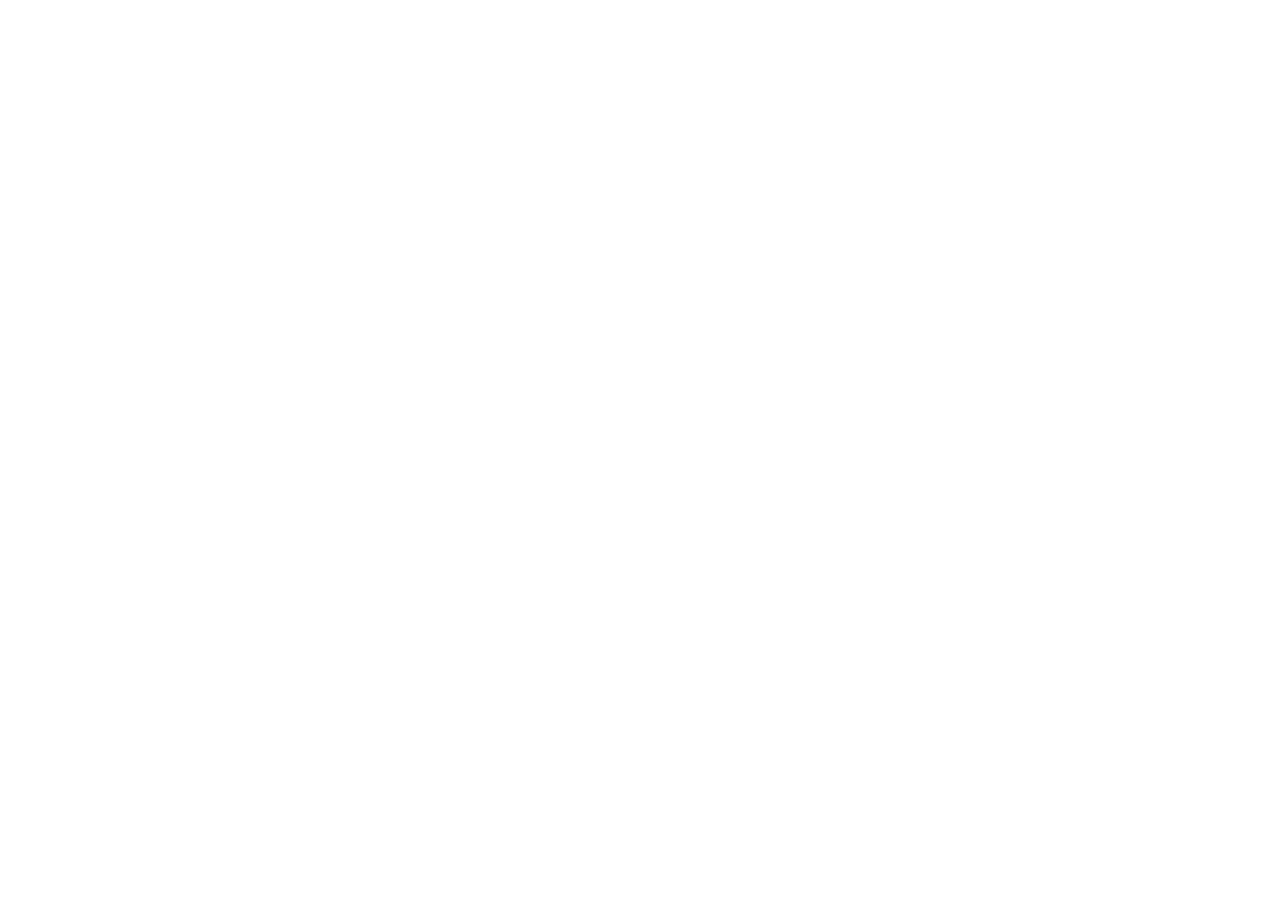
==== index.html @ d0d2447e "first commit" ====
<!DOCTYPE html>
<html lang="en">
<head>
    <meta charset="UTF-8">
    <meta http-equiv="X-UA-Compatible" content="IE=edge">
    <meta name="viewport" content="width=device-width, initial-scale=1.0">
    <title>Food Network</title>
    <link rel="stylesheet" href="style.css">
</head>
<body>
    
</body>
</html>
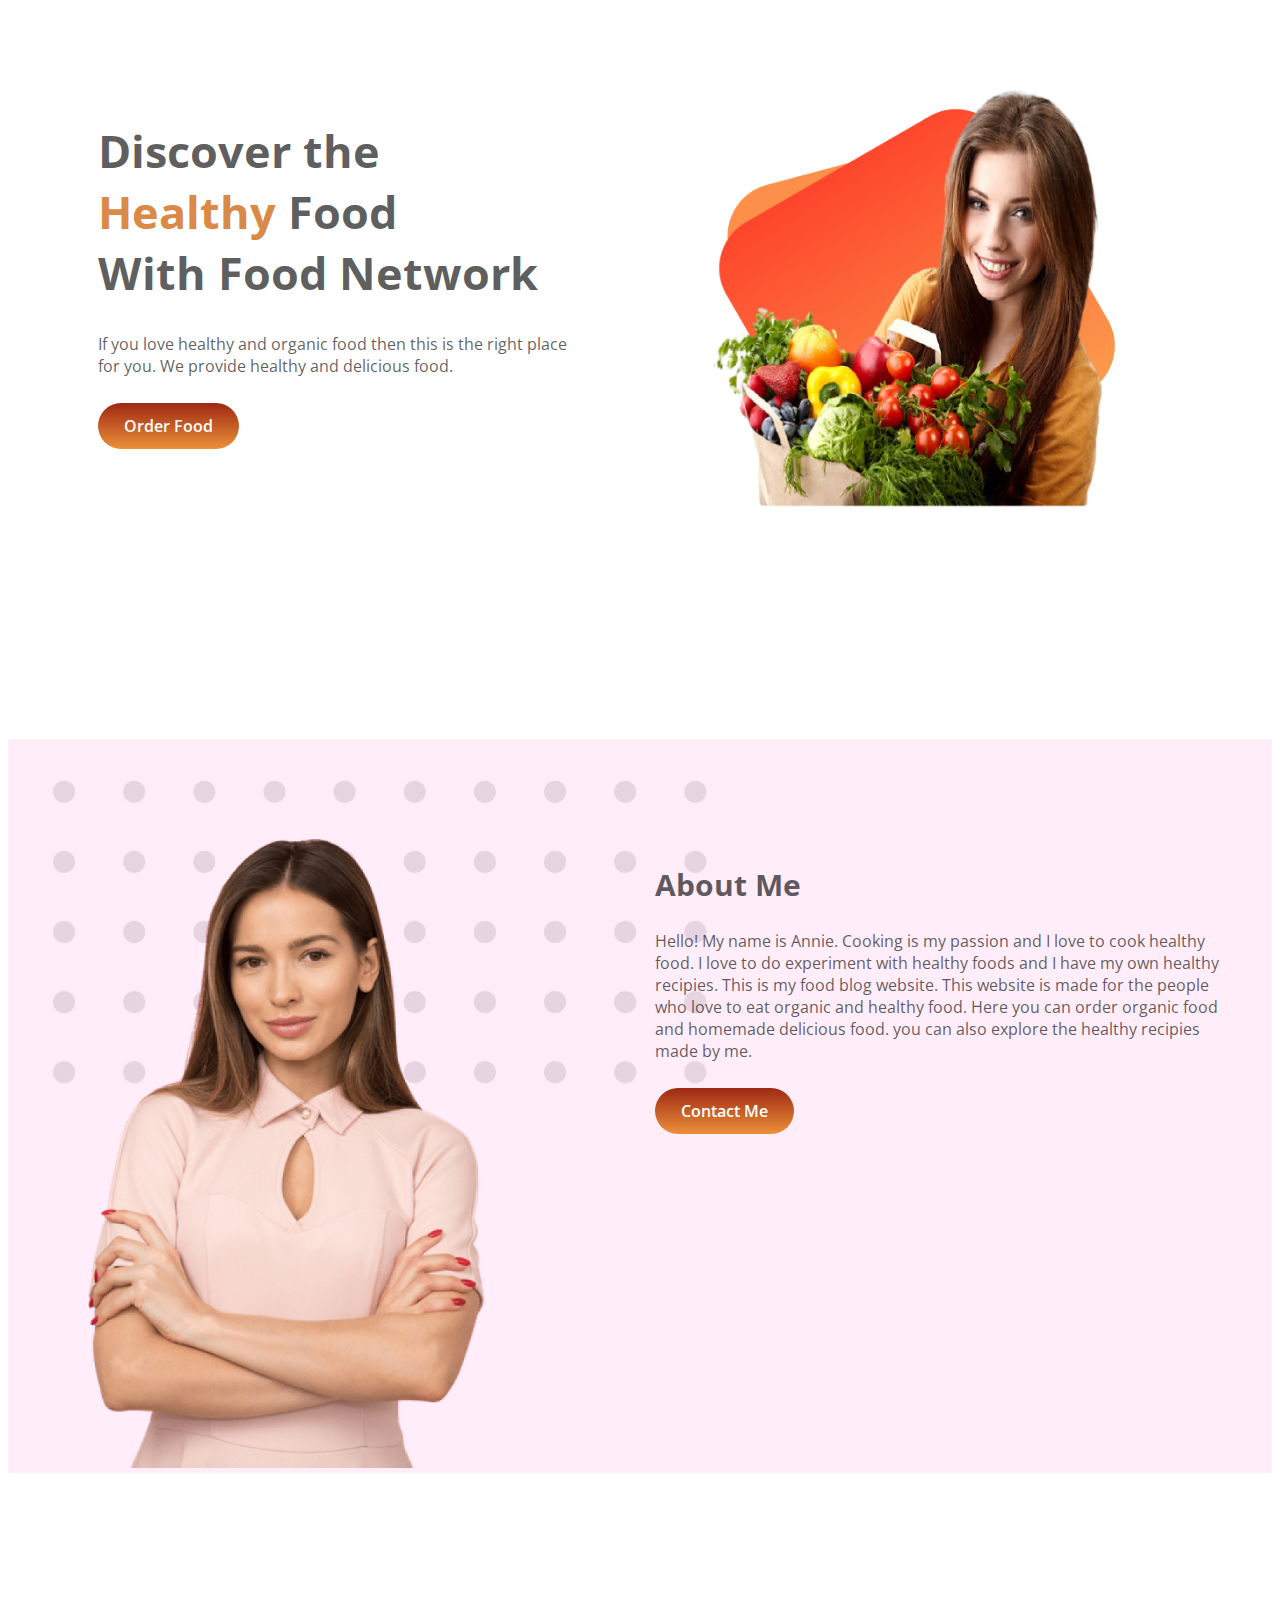
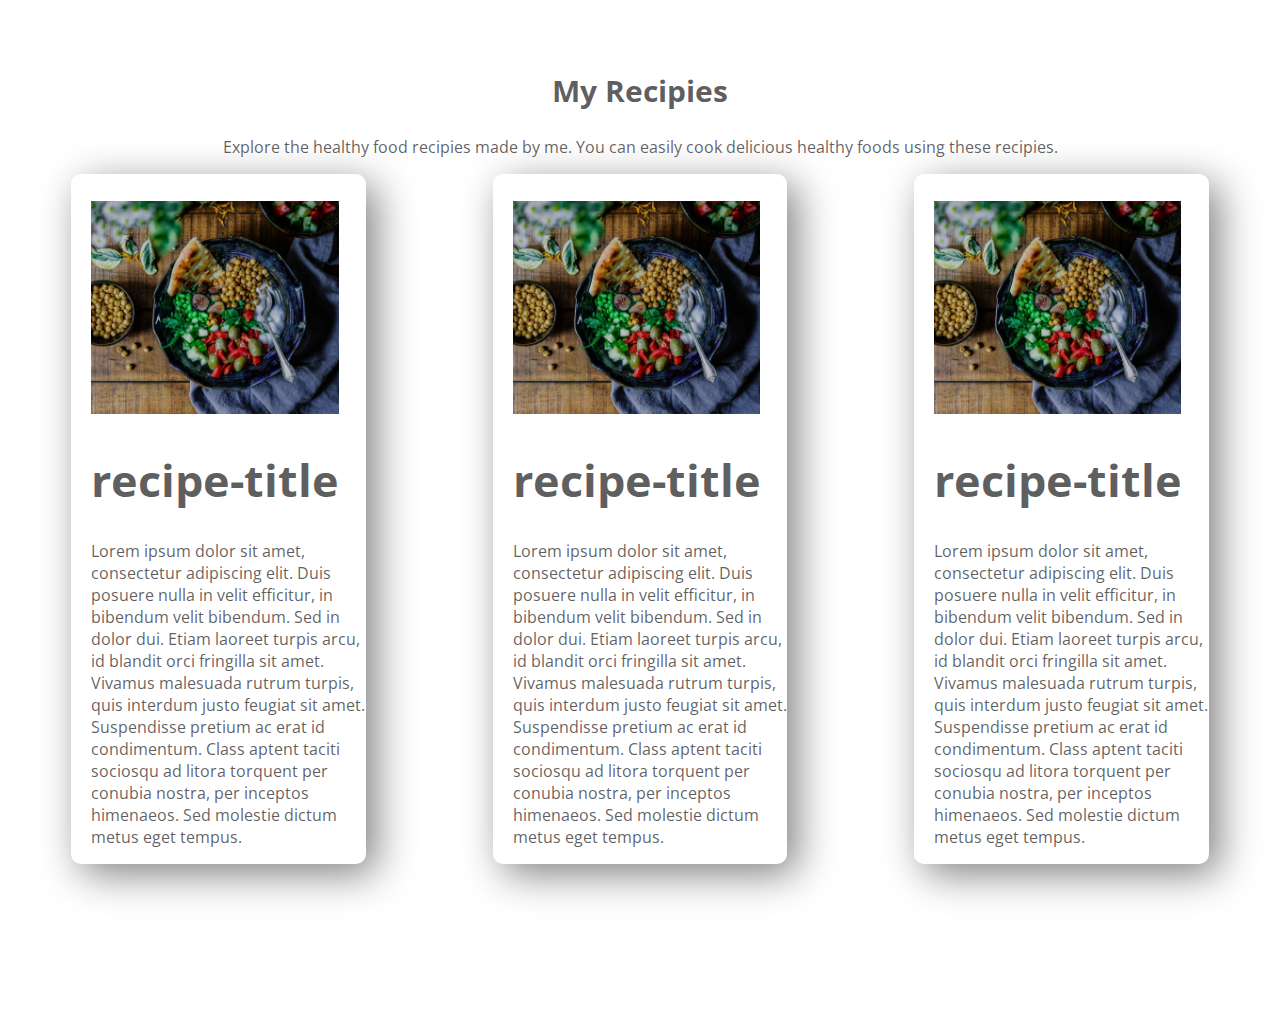
==== commit 8ccd1b0f: "added top section,about section and recipe section" ====
--- a/index.html
+++ b/index.html
@@ -5,9 +5,82 @@
     <meta http-equiv="X-UA-Compatible" content="IE=edge">
     <meta name="viewport" content="width=device-width, initial-scale=1.0">
     <title>Food Network</title>
+
+    <link rel="preconnect" href="https://fonts.googleapis.com">
+    <link rel="preconnect" href="https://fonts.gstatic.com" crossorigin>
+    <link href="https://fonts.googleapis.com/css2?family=Open+Sans&family=Poppins:ital@0;1&family=Roboto+Mono&display=swap" rel="stylesheet">
+    
     <link rel="stylesheet" href="style.css">
 </head>
 <body>
+    <section class= "top-section flex-container">
+
+        <div class="top">
+            <h1>Discover the <br> 
+                <span class="specific-color">Healthy</span> Food <br> With Food Network </h1>
+
+            <p>If you love healthy and organic food then this is the right place for you. We provide healthy and delicious food.</p><br>
+
+           <a class="link-button" target="_blank" href=" ">Order Food</a>
+
+        </div>
+
+        <div class="top">
+            <img src="images/person-img-1.png" alt="Fameale Picture with food">
+        </div>
+    </section>
+
+    <section class="about-me-section flex-container" >
+
+        <div class="about-me">
+
+            <img src="images/person-img-2.png" alt="Female picture standing">
+
+        </div>
+
+        <div class="about-me">
+
+            <h2>About Me</h2>
+            <p> Hello! My name is Annie. Cooking is my passion and I love to cook healthy food. I love to do experiment with healthy foods and I have my own healthy recipies. This is my food blog website. This website is made for the people who love to eat organic and healthy food. Here you can order organic food and homemade delicious food. you can also explore the healthy recipies made by me. </p><br>
+            <a  target="_blank" href=""></a><span class="link-button">Contact Me</span></a> 
+
+        </div>
+    </section>
+
+    <section class="recipies"><br>
+        <span class= "My-recipies">
+        <h2>My Recipies</h2>    
+        <p>Explore the healthy food recipies made by me. You can easily cook delicious healthy foods using these recipies.</p>
+        </span>
+
+        <div class="flex-container">
+
+            <div class="recipe-item">
+                <img src="images/Project Cover8.png" alt="">
+                <h1>recipe-title</h1>
+                <p>Lorem ipsum dolor sit amet, consectetur adipiscing elit. Duis posuere nulla in velit efficitur, in bibendum velit bibendum. Sed in dolor dui. Etiam laoreet turpis arcu, id blandit orci fringilla sit amet. Vivamus malesuada rutrum turpis, quis interdum justo feugiat sit amet. Suspendisse pretium ac erat id condimentum. Class aptent taciti sociosqu ad litora torquent per conubia nostra, per inceptos himenaeos. Sed molestie dictum metus eget tempus. </p>
+
+            </div>
+            <div class="recipe-item">
+                <img src="images/Project Cover8.png" alt="">
+                <h1>recipe-title</h1>
+                <p>Lorem ipsum dolor sit amet, consectetur adipiscing elit. Duis posuere nulla in velit efficitur, in bibendum velit bibendum. Sed in dolor dui. Etiam laoreet turpis arcu, id blandit orci fringilla sit amet. Vivamus malesuada rutrum turpis, quis interdum justo feugiat sit amet. Suspendisse pretium ac erat id condimentum. Class aptent taciti sociosqu ad litora torquent per conubia nostra, per inceptos himenaeos. Sed molestie dictum metus eget tempus. </p>
+
+            </div>
+
+            <div class="recipe-item">
+                <img src="images/Project Cover8.png" alt="">
+                <h1>recipe-title</h1>
+                <p>Lorem ipsum dolor sit amet, consectetur adipiscing elit. Duis posuere nulla in velit efficitur, in bibendum velit bibendum. Sed in dolor dui. Etiam laoreet turpis arcu, id blandit orci fringilla sit amet. Vivamus malesuada rutrum turpis, quis interdum justo feugiat sit amet. Suspendisse pretium ac erat id condimentum. Class aptent taciti sociosqu ad litora torquent per conubia nostra, per inceptos himenaeos. Sed molestie dictum metus eget tempus. </p>
+
+            </div>
+
+        </div>
+        
+      
+    </section>
+    
+
     
 </body>
 </html>--- a/style.css
+++ b/style.css
@@ -0,0 +1,89 @@
+body{
+    
+    font-family: 'Open Sans', sans-serif;
+    color: rgba(0, 0, 0, 0.637);
+
+}
+
+.top-section{
+    
+    margin: 30px;
+   
+}
+
+.flex-container{
+
+    display: flex;
+    margin-bottom: 150px;
+
+
+}
+
+.top{
+   width: 50%;
+   padding: 5%;
+ 
+
+
+}
+.top img{
+    width: 90%;
+}
+
+h1{
+    font-size: 45px;
+}
+h2{
+    font-size: 30px;
+}
+.specific-color{
+    color: rgb(218, 137, 70);
+    font-size: 45px;
+}
+
+.link-button{
+    text-decoration: none;
+    background-image: linear-gradient( rgb(158, 40, 19), rgb(236, 144, 57)  );
+    padding: 12px 26px;
+    font-weight: 600;
+    color: white;
+    border-radius: 25px;
+    margin-top: 60px;
+  
+}
+
+.about-me-section{
+    background-image: url(images/aboutme-bg.png);
+    background-repeat: no-repeat;
+    padding: 100px 50px 0px 80px;
+    
+
+}
+.about-me{
+    width: 50%;
+   
+
+  
+}
+.about-me img{
+    width: 70%;
+}
+
+.recipe-item{
+    width: 25%;
+    margin-left: 5%;
+    margin-right: 5%;
+    padding-left: 20px;
+    border-radius: 10px;
+    box-shadow: 10px 10px 40px gray;
+    border-left: 10px ;
+}
+.My-recipies{
+    text-align: center;
+}
+.recipe-item img{
+    width: 90%;
+    padding-top: 10%;
+}
+
+
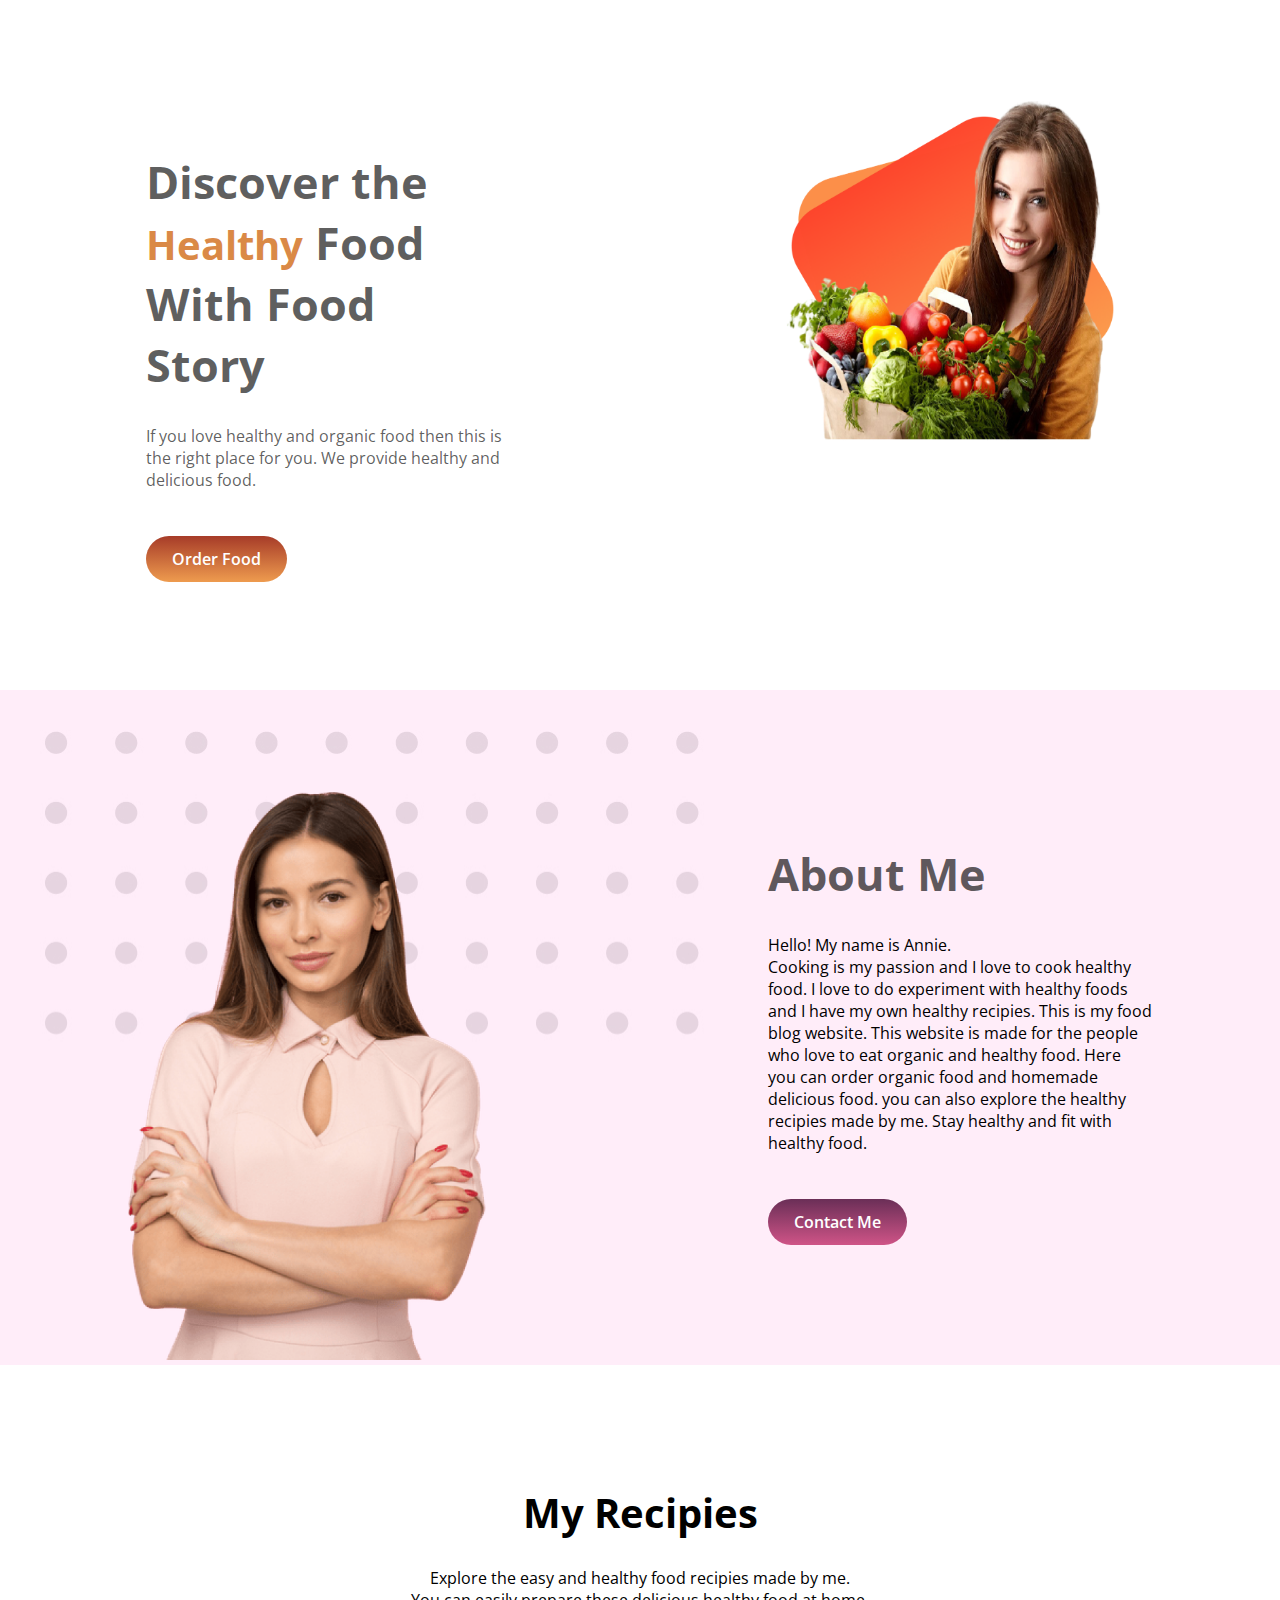
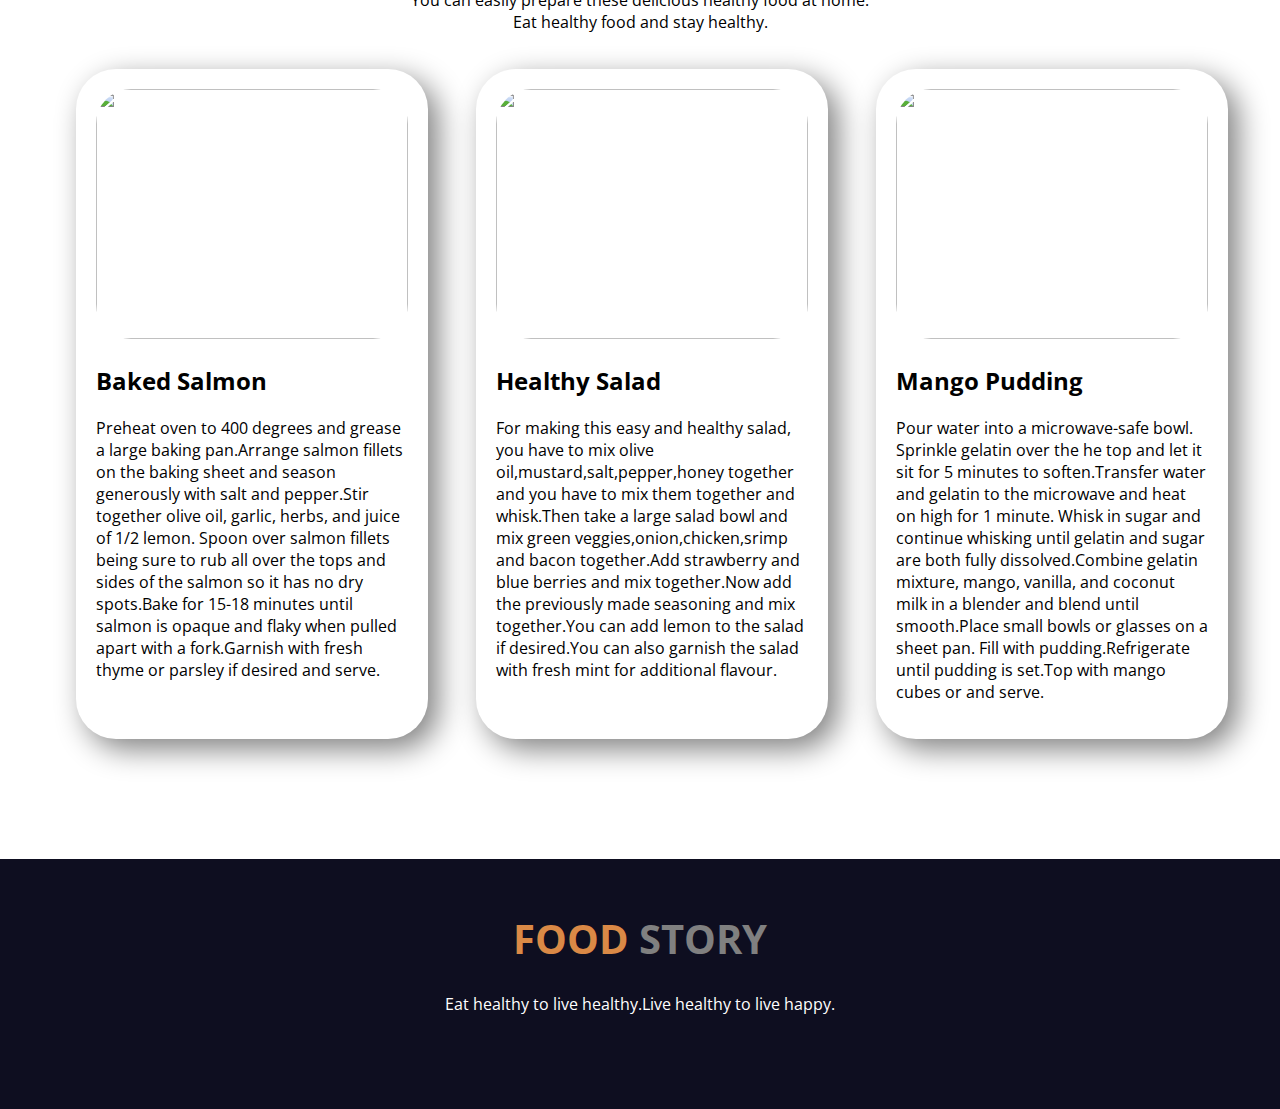
==== commit a7e99ba4: "styles added" ====
--- a/index.html
+++ b/index.html
@@ -4,7 +4,7 @@
     <meta charset="UTF-8">
     <meta http-equiv="X-UA-Compatible" content="IE=edge">
     <meta name="viewport" content="width=device-width, initial-scale=1.0">
-    <title>Food Network</title>
+    <title>Food Story</title>
 
     <link rel="preconnect" href="https://fonts.googleapis.com">
     <link rel="preconnect" href="https://fonts.gstatic.com" crossorigin>
@@ -15,72 +15,75 @@
 <body>
     <section class= "top-section flex-container">
 
-        <div class="top">
-            <h1>Discover the <br> 
-                <span class="specific-color">Healthy</span> Food <br> With Food Network </h1>
+        <div class="half-width">
+            <h1>Discover the <span class="specific-color">Healthy</span> Food With Food Story </h1>
 
-            <p>If you love healthy and organic food then this is the right place for you. We provide healthy and delicious food.</p><br>
+            <p><span class="font-color">If you love healthy and organic food then this is the right place for you. We provide healthy and delicious food.</span></p>
 
-           <a class="link-button" target="_blank" href=" ">Order Food</a>
+           <a class="order-food-button" target="_blank" href=" ">Order Food</a>
 
         </div>
 
-        <div class="top">
-            <img src="images/person-img-1.png" alt="Fameale Picture with food">
+        <div class="half-width">
+            <img src="images/person-img-1.png" alt="Famale Picture with food">
         </div>
     </section>
 
     <section class="about-me-section flex-container" >
 
-        <div class="about-me">
+        <div class="half-width">
 
             <img src="images/person-img-2.png" alt="Female picture standing">
 
         </div>
 
-        <div class="about-me">
+        <div class="half-width">
 
-            <h2>About Me</h2>
-            <p> Hello! My name is Annie. Cooking is my passion and I love to cook healthy food. I love to do experiment with healthy foods and I have my own healthy recipies. This is my food blog website. This website is made for the people who love to eat organic and healthy food. Here you can order organic food and homemade delicious food. you can also explore the healthy recipies made by me. </p><br>
-            <a  target="_blank" href=""></a><span class="link-button">Contact Me</span></a> 
+            <h1>About Me</h1>
+            <p> Hello! My name is Annie.<br>Cooking is my passion and I love to cook healthy food. I love to do experiment with healthy foods and I have my own healthy recipies. This is my food blog website. This website is made for the people who love to eat organic and healthy food. Here you can order organic food and homemade delicious food. you can also explore the healthy recipies made by me. Stay healthy and fit with healthy food. </p>
+
+            <a  target="_blank" href=""></a><span class="contact-button">Contact Me</span></a> 
 
         </div>
     </section>
 
-    <section class="recipies"><br>
+    <section class="recipies">
         <span class= "My-recipies">
-        <h2>My Recipies</h2>    
-        <p>Explore the healthy food recipies made by me. You can easily cook delicious healthy foods using these recipies.</p>
+        <h1>My Recipies</h1>    
+        <p>Explore the easy and healthy food recipies made by me.<br>You can easily prepare these delicious healthy food at home.<br>Eat healthy food and stay healthy.</p>
         </span>
 
         <div class="flex-container">
 
             <div class="recipe-item">
-                <img src="images/Project Cover8.png" alt="">
-                <h1>recipe-title</h1>
-                <p>Lorem ipsum dolor sit amet, consectetur adipiscing elit. Duis posuere nulla in velit efficitur, in bibendum velit bibendum. Sed in dolor dui. Etiam laoreet turpis arcu, id blandit orci fringilla sit amet. Vivamus malesuada rutrum turpis, quis interdum justo feugiat sit amet. Suspendisse pretium ac erat id condimentum. Class aptent taciti sociosqu ad litora torquent per conubia nostra, per inceptos himenaeos. Sed molestie dictum metus eget tempus. </p>
+                <img src="images/baked-salmon.png" alt="">
+                <h2>Baked Salmon</h2>
+                <p>Preheat oven to 400 degrees and grease a large baking pan.Arrange salmon fillets on the baking sheet and season generously with salt and pepper.Stir together olive oil, garlic, herbs, and juice of 1/2 lemon. Spoon over salmon fillets being sure to rub all over the tops and sides of the salmon so it has no dry spots.Bake for 15-18 minutes until salmon is opaque and flaky when pulled apart with a fork.Garnish with fresh thyme or parsley if desired and serve.</p>
 
             </div>
             <div class="recipe-item">
-                <img src="images/Project Cover8.png" alt="">
-                <h1>recipe-title</h1>
-                <p>Lorem ipsum dolor sit amet, consectetur adipiscing elit. Duis posuere nulla in velit efficitur, in bibendum velit bibendum. Sed in dolor dui. Etiam laoreet turpis arcu, id blandit orci fringilla sit amet. Vivamus malesuada rutrum turpis, quis interdum justo feugiat sit amet. Suspendisse pretium ac erat id condimentum. Class aptent taciti sociosqu ad litora torquent per conubia nostra, per inceptos himenaeos. Sed molestie dictum metus eget tempus. </p>
+                <img src="images/healthy-dessert.png" alt="">
+                <h2>Healthy Salad</h2>
+                <p>For making this easy and healthy salad, you have to mix olive oil,mustard,salt,pepper,honey together and you have to mix them together and whisk.Then take a large salad bowl and mix green veggies,onion,chicken,srimp and bacon together.Add strawberry and blue berries and mix together.Now add the previously made seasoning and mix together.You can add lemon to the salad if desired.You can also garnish the salad with fresh mint for additional flavour.
+                    
+                   </p>
 
             </div>
 
             <div class="recipe-item">
-                <img src="images/Project Cover8.png" alt="">
-                <h1>recipe-title</h1>
-                <p>Lorem ipsum dolor sit amet, consectetur adipiscing elit. Duis posuere nulla in velit efficitur, in bibendum velit bibendum. Sed in dolor dui. Etiam laoreet turpis arcu, id blandit orci fringilla sit amet. Vivamus malesuada rutrum turpis, quis interdum justo feugiat sit amet. Suspendisse pretium ac erat id condimentum. Class aptent taciti sociosqu ad litora torquent per conubia nostra, per inceptos himenaeos. Sed molestie dictum metus eget tempus. </p>
+                <img src="images/mango-pudding.png" alt="">
+                <h2>Mango Pudding</h2>
+                <p>Pour water into a microwave-safe bowl. Sprinkle gelatin over the he top and let it sit for 5 minutes to soften.Transfer water and gelatin to the microwave and heat on high for 1 minute. Whisk in sugar and continue whisking until gelatin and sugar are both fully dissolved.Combine gelatin mixture, mango, vanilla, and coconut milk in a blender and blend until smooth.Place small bowls or glasses on a sheet pan. Fill with pudding.Refrigerate until pudding is set.Top with mango cubes or and serve.</p>
 
-            </div>
+                </div>      
+          </div>
+    </section>
 
-        </div>
-        
-      
+    <section class="footer-area">
+        <footer>
+            <h1><span class="specific-color">FOOD</span> STORY</h1>
+            <P>Eat healthy to live healthy.Live healthy to live happy.</P>
+        </footer>
+
     </section>
-    
-
-    
-</body>
-</html>+                --- a/style.css
+++ b/style.css
@@ -1,49 +1,54 @@
 body{
+    margin: 0px auto;
+    font-family: 'Open Sans', sans-serif;
     
-    font-family: 'Open Sans', sans-serif;
-    color: rgba(0, 0, 0, 0.637);
 
 }
 
 .top-section{
     
-    margin: 30px;
+    margin-left: 20px;
    
 }
 
 .flex-container{
 
     display: flex;
-    margin-bottom: 150px;
+    margin-bottom: 120px;
+}
 
+.half-width{
+   width: 50%;
+   padding-left: 10%;
 
 }
+.half-width img{
+    width: 70%;
+    padding-top: 20%;
+}
+.half-width p{
 
-.top{
-   width: 50%;
-   padding: 5%;
- 
-
-
-}
-.top img{
-    width: 90%;
+    width: 75%;
+    padding-bottom: 8%;
 }
 
-h1{
+.half-width h1{
     font-size: 45px;
+    width: 65%;
+    margin-top: 30%;
+    color: rgba(0, 0, 0, 0.637);
 }
-h2{
-    font-size: 30px;
-}
+
 .specific-color{
     color: rgb(218, 137, 70);
-    font-size: 45px;
+    font-size: 40px;
 }
-
-.link-button{
+.font-color{
+    color: rgba(0, 0, 0, 0.637);;
+}
+.order-food-button{
     text-decoration: none;
-    background-image: linear-gradient( rgb(158, 40, 19), rgb(236, 144, 57)  );
+    background-image: linear-gradient( rgba(158, 40, 19, 0.911), rgba(236, 143, 57, 0.89)  );
     padding: 12px 26px;
     font-weight: 600;
     color: white;
@@ -54,36 +59,65 @@
 
 .about-me-section{
     background-image: url(images/aboutme-bg.png);
-    background-repeat: no-repeat;
-    padding: 100px 50px 0px 80px;
+    background-repeat: no-repeat;  
     
+}
+#about-me{
+    
+}
+.contact-button{
+    text-decoration: none;
+    background-image: linear-gradient( rgba(77, 9, 55, 0.836), rgb(207, 84, 135)  );
+    padding: 12px 26px;
+    font-weight: 600;
+    color: white;
+    border-radius: 25px;
+    margin-top: 60px;
+  
 
 }
-.about-me{
-    width: 50%;
-   
-
-  
+.recipies{
+    margin: 40px;
 }
-.about-me img{
-    width: 70%;
+.recipies h1{
+    font-size: 40px;
 }
 
 .recipe-item{
-    width: 25%;
-    margin-left: 5%;
-    margin-right: 5%;
-    padding-left: 20px;
-    border-radius: 10px;
-    box-shadow: 10px 10px 40px gray;
-    border-left: 10px ;
+    width: 30%;
+    margin-left: 3%;
+    margin-right: 1%;
+    margin-top: 20px;
+    padding: 20px;
+    border-radius: 40px;
+
+    box-shadow: 10px 10px 30px gray;
 }
 .My-recipies{
     text-align: center;
+    
 }
 .recipe-item img{
-    width: 90%;
-    padding-top: 10%;
+    width: 100%;
+    height: 250px;
+    border-radius: 35px;
+}
+.footer-area{
+    background-color: rgba(7, 7, 26, 0.973);
+    height: 250px;
+    margin-bottom: 0px;
+}
+footer{
+    text-align: center;
+    padding: 25px;
+}
+footer h1{
+    font-size: 40px;
+    color: gray;
+}
+footer p{
+    color: white;
 }
 
 
+
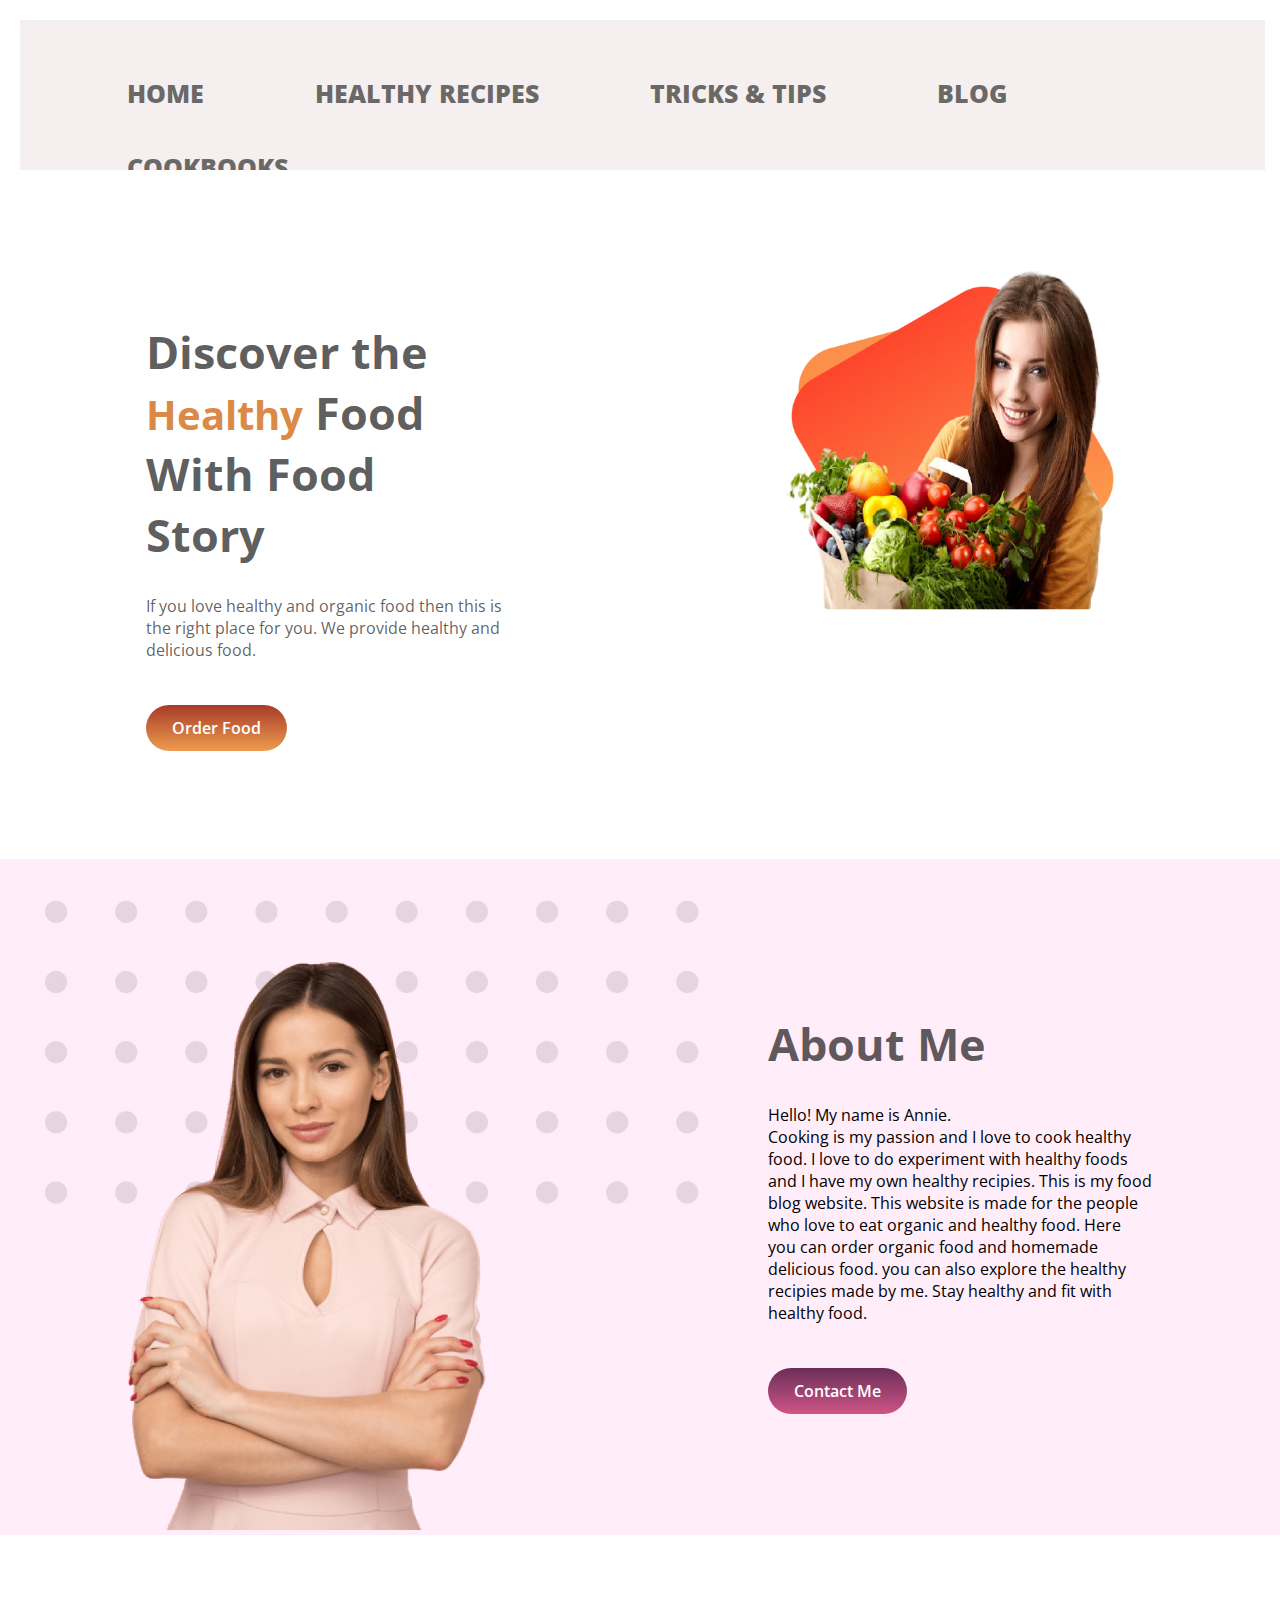
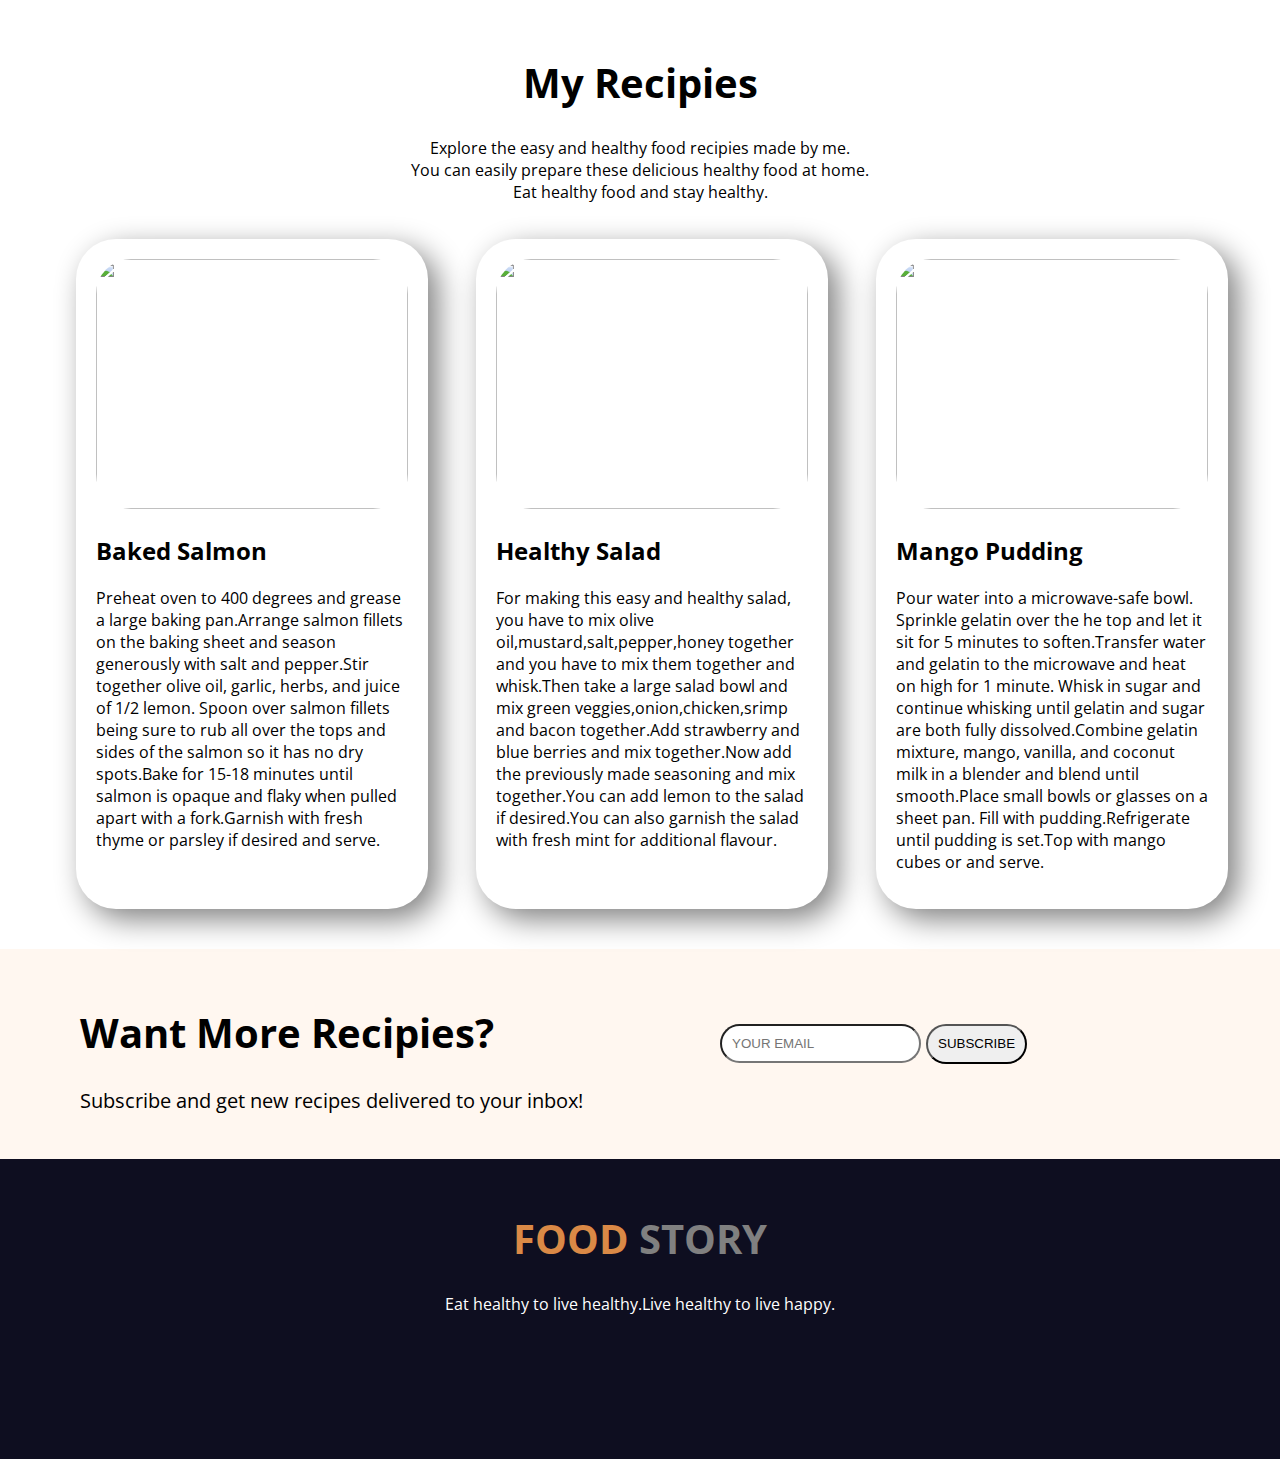
==== commit 478ff30a: "added bottom style" ====
--- a/index.html
+++ b/index.html
@@ -12,42 +12,58 @@
     
     <link rel="stylesheet" href="style.css">
 </head>
+
 <body>
-    <section class= "top-section flex-container">
+   
+
+    <section class= "top-section">
+
+        <div id="menu">
+            <ul>
+                <li><a href="#">HOME</a></li>
+                <li><a href="#">HEALTHY RECIPES</a></li>
+                <li><a href="#">TRICKS & TIPS</a></li>
+                <li><a href="#">BLOG</a></li>
+                <li><a href="#">COOKBOOKS</a></li>
+            </ul>
+        </div>
+
+        <div class=" flex-container">
 
         <div class="half-width">
             <h1>Discover the <span class="specific-color">Healthy</span> Food With Food Story </h1>
-
             <p><span class="font-color">If you love healthy and organic food then this is the right place for you. We provide healthy and delicious food.</span></p>
-
-           <a class="order-food-button" target="_blank" href=" ">Order Food</a>
-
+           <a id="order-food-button" target="_blank" href=" ">Order Food</a>
         </div>
 
         <div class="half-width">
             <img src="images/person-img-1.png" alt="Famale Picture with food">
         </div>
+
+    </div>
+
     </section>
+
+
 
     <section class="about-me-section flex-container" >
 
         <div class="half-width">
-
             <img src="images/person-img-2.png" alt="Female picture standing">
-
         </div>
 
         <div class="half-width">
-
             <h1>About Me</h1>
             <p> Hello! My name is Annie.<br>Cooking is my passion and I love to cook healthy food. I love to do experiment with healthy foods and I have my own healthy recipies. This is my food blog website. This website is made for the people who love to eat organic and healthy food. Here you can order organic food and homemade delicious food. you can also explore the healthy recipies made by me. Stay healthy and fit with healthy food. </p>
+            <a id="contact-button" target="_blank" href="  ">Contact Me</a> 
+        </div>
 
-            <a  target="_blank" href=""></a><span class="contact-button">Contact Me</span></a> 
-
-        </div>
     </section>
 
+
+
     <section class="recipies">
+
         <span class= "My-recipies">
         <h1>My Recipies</h1>    
         <p>Explore the easy and healthy food recipies made by me.<br>You can easily prepare these delicious healthy food at home.<br>Eat healthy food and stay healthy.</p>
@@ -59,27 +75,39 @@
                 <img src="images/baked-salmon.png" alt="">
                 <h2>Baked Salmon</h2>
                 <p>Preheat oven to 400 degrees and grease a large baking pan.Arrange salmon fillets on the baking sheet and season generously with salt and pepper.Stir together olive oil, garlic, herbs, and juice of 1/2 lemon. Spoon over salmon fillets being sure to rub all over the tops and sides of the salmon so it has no dry spots.Bake for 15-18 minutes until salmon is opaque and flaky when pulled apart with a fork.Garnish with fresh thyme or parsley if desired and serve.</p>
+            </div>
 
-            </div>
             <div class="recipe-item">
                 <img src="images/healthy-dessert.png" alt="">
                 <h2>Healthy Salad</h2>
-                <p>For making this easy and healthy salad, you have to mix olive oil,mustard,salt,pepper,honey together and you have to mix them together and whisk.Then take a large salad bowl and mix green veggies,onion,chicken,srimp and bacon together.Add strawberry and blue berries and mix together.Now add the previously made seasoning and mix together.You can add lemon to the salad if desired.You can also garnish the salad with fresh mint for additional flavour.
-                    
-                   </p>
-
+                <p>For making this easy and healthy salad, you have to mix olive oil,mustard,salt,pepper,honey together and you have to mix them together and whisk.Then take a large salad bowl and mix green veggies,onion,chicken,srimp and bacon together.Add strawberry and blue berries and mix together.Now add the previously made seasoning and mix together.You can add lemon to the salad if desired.You can also garnish the salad with fresh mint for additional flavour.</p>
             </div>
 
             <div class="recipe-item">
                 <img src="images/mango-pudding.png" alt="">
                 <h2>Mango Pudding</h2>
                 <p>Pour water into a microwave-safe bowl. Sprinkle gelatin over the he top and let it sit for 5 minutes to soften.Transfer water and gelatin to the microwave and heat on high for 1 minute. Whisk in sugar and continue whisking until gelatin and sugar are both fully dissolved.Combine gelatin mixture, mango, vanilla, and coconut milk in a blender and blend until smooth.Place small bowls or glasses on a sheet pan. Fill with pudding.Refrigerate until pudding is set.Top with mango cubes or and serve.</p>
-
                 </div>      
           </div>
     </section>
 
-    <section class="footer-area">
+
+    <section class="bottom-area ">
+
+       <div class="get-recipes flex-container ">
+           <div class="subscribe ">
+           <h1>Want More Recipies?</h1>
+           <p>Subscribe and get new recipes delivered to your inbox!</p>
+        </div>
+
+           <div id="signup" class="subscribe">
+            <input type="email" name="email" placeholder="YOUR EMAIL">
+            <button>SUBSCRIBE</button>
+
+           </div>
+       </div>
+
+
         <footer>
             <h1><span class="specific-color">FOOD</span> STORY</h1>
             <P>Eat healthy to live healthy.Live healthy to live happy.</P>
--- a/style.css
+++ b/style.css
@@ -5,21 +5,44 @@
 
 }
 
+#menu{
+    overflow: hidden;
+    background-color: rgb(245, 239, 239);
+    height: 150px;
+    margin: 20px 15px 0px 0px;
+}
+
+#menu ul li {
+    display: inline-block;
+    margin-top: 40px;
+}
+#menu a{
+    text-align: center;
+    color: rgba(0, 0, 0, 0.575);
+    text-decoration: none;
+    margin: 40px;
+    padding-left: 27px;
+    font-size: 25px;
+    font-weight: 900;
+}
+
 .top-section{
-    
+
     margin-left: 20px;
+    margin-bottom: 120px;
+}
    
-}
 
 .flex-container{
 
     display: flex;
-    margin-bottom: 120px;
+    
 }
 
 .half-width{
    width: 50%;
    padding-left: 10%;
+   
 
 }
 .half-width img{
@@ -29,7 +52,8 @@
 .half-width p{
 
     width: 75%;
-    padding-bottom: 8%;
+    padding-bottom: 40px;
+    
 }
 
 .half-width h1{
@@ -46,7 +70,7 @@
 .font-color{
     color: rgba(0, 0, 0, 0.637);;
 }
-.order-food-button{
+#order-food-button{
     text-decoration: none;
     background-image: linear-gradient( rgba(158, 40, 19, 0.911), rgba(236, 143, 57, 0.89)  );
     padding: 12px 26px;
@@ -60,12 +84,11 @@
 .about-me-section{
     background-image: url(images/aboutme-bg.png);
     background-repeat: no-repeat;  
+    margin-bottom: 120px;
     
 }
-#about-me{
-    
-}
-.contact-button{
+
+#contact-button{
     text-decoration: none;
     background-image: linear-gradient( rgba(77, 9, 55, 0.836), rgb(207, 84, 135)  );
     padding: 12px 26px;
@@ -90,7 +113,6 @@
     margin-top: 20px;
     padding: 20px;
     border-radius: 40px;
-
     box-shadow: 10px 10px 30px gray;
 }
 .My-recipies{
@@ -102,14 +124,42 @@
     height: 250px;
     border-radius: 35px;
 }
-.footer-area{
+
+.get-recipes{
+    background-color: rgb(255, 247, 240);
+}
+.subscribe{
+  
+    width: 50%;
+    margin: 30px 0px 25px 80px;
+    font-size: 20px;
+    
+}
+#signup{
+    margin-top: 60px; 
+}
+#signup input{
+   
+    padding: 10px;
+    border-radius: 20px;
+
+}
+
+#signup button{
+    margin-top: 15px;
+    height: 40px;
+    padding: 10px;
+    margin-bottom: 40px;
+    border-radius: 20px;
+}
+
+
+footer{
     background-color: rgba(7, 7, 26, 0.973);
-    height: 250px;
     margin-bottom: 0px;
-}
-footer{
     text-align: center;
     padding: 25px;
+    height: 250px;
 }
 footer h1{
     font-size: 40px;
@@ -118,6 +168,3 @@
 footer p{
     color: white;
 }
-
-
-
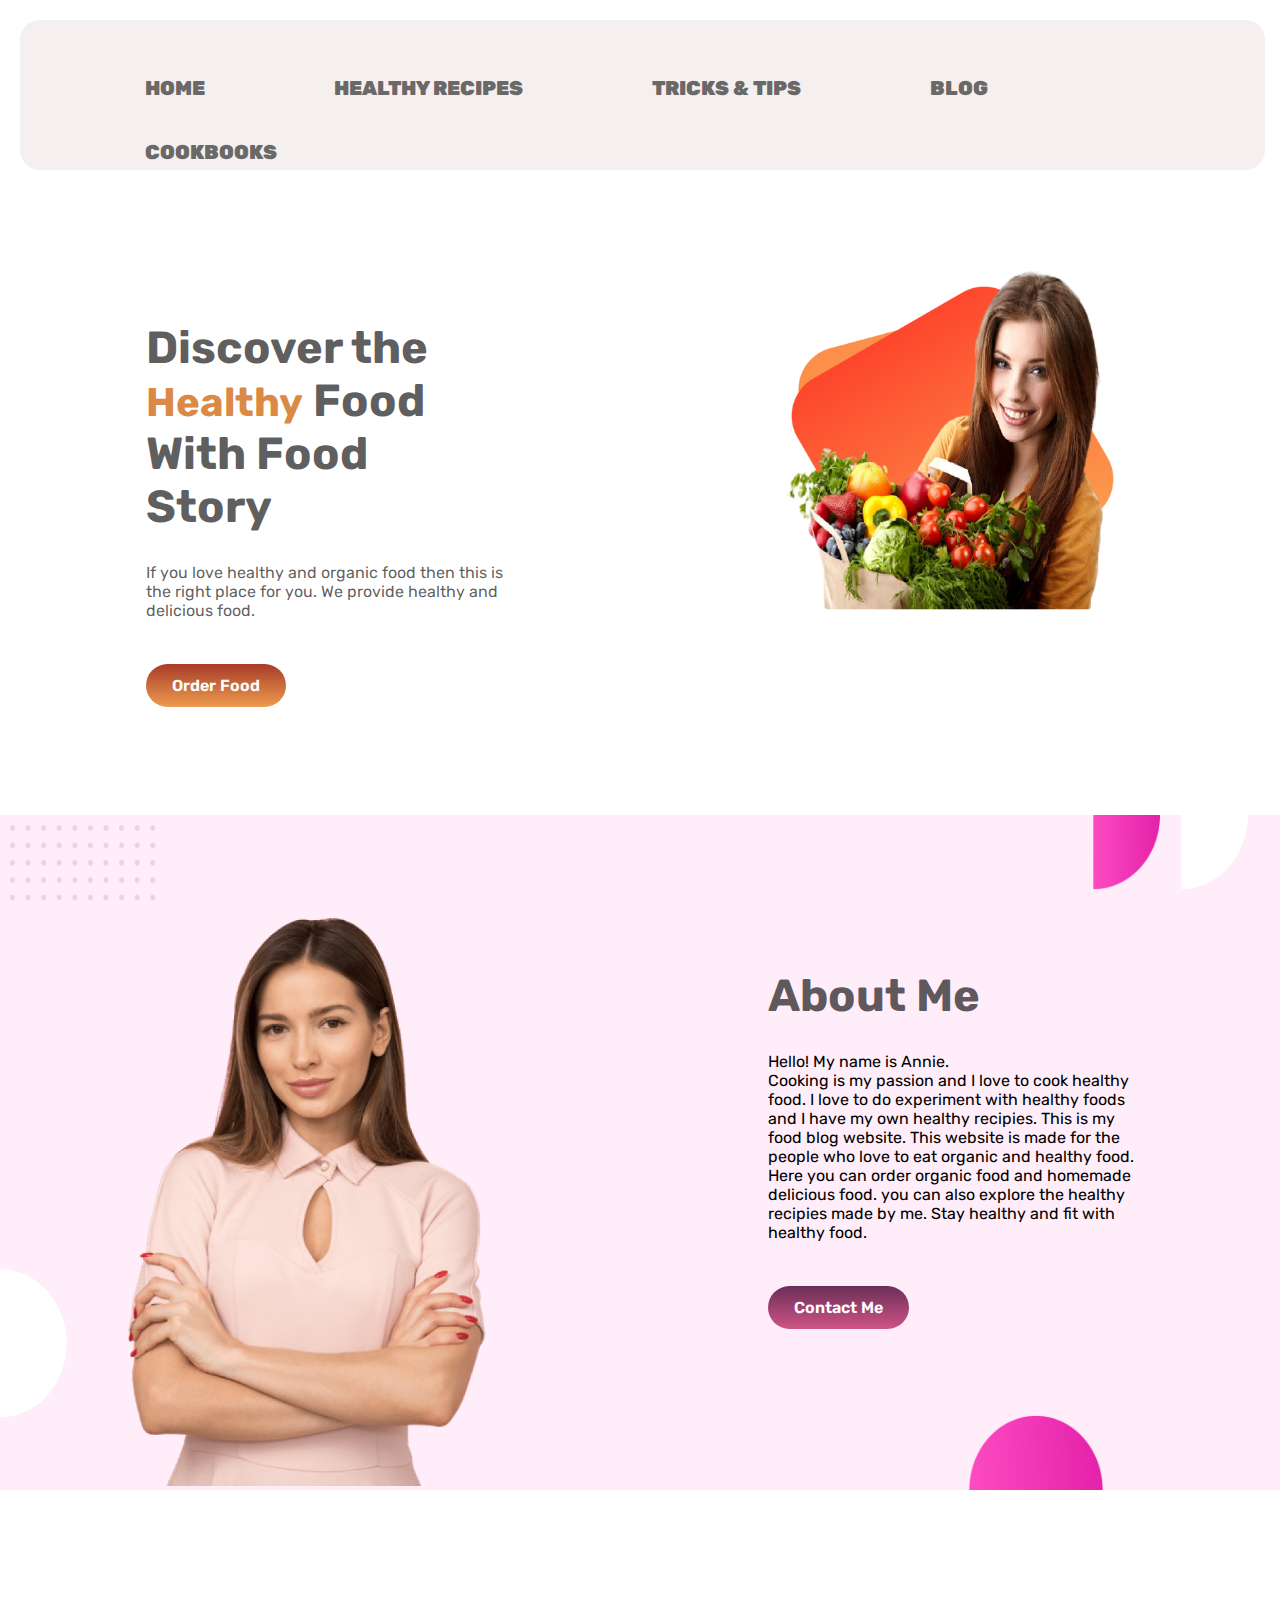
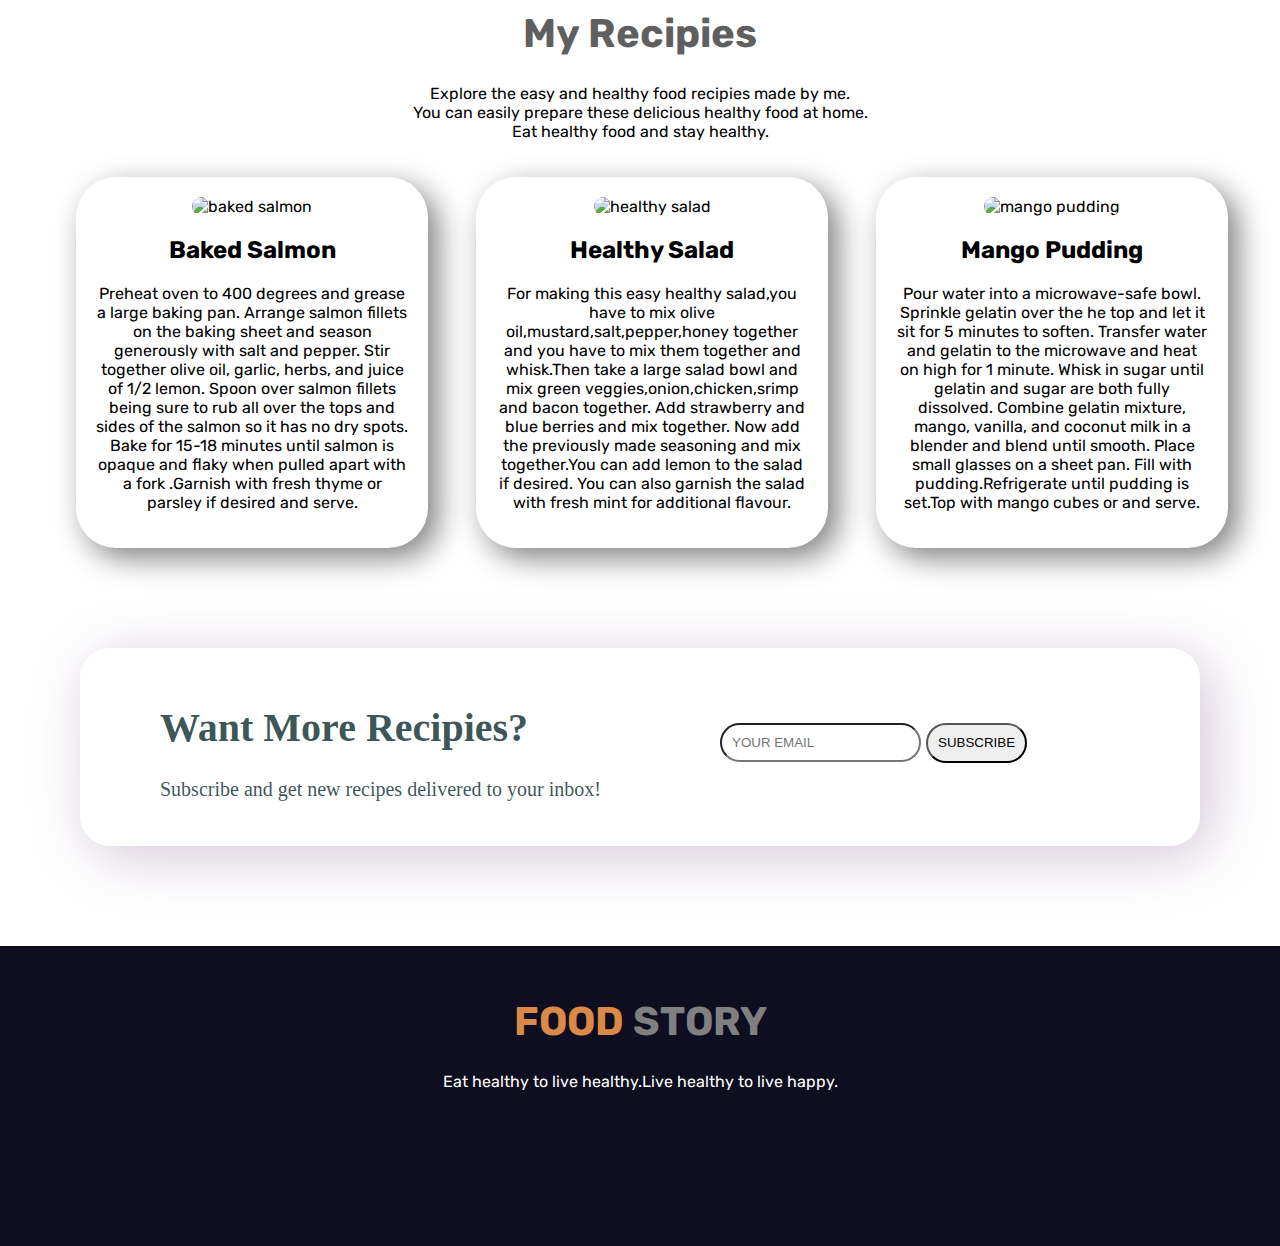
==== commit 1db528ac: "completed" ====
--- a/index.html
+++ b/index.html
@@ -5,17 +5,14 @@
     <meta http-equiv="X-UA-Compatible" content="IE=edge">
     <meta name="viewport" content="width=device-width, initial-scale=1.0">
     <title>Food Story</title>
-
     <link rel="preconnect" href="https://fonts.googleapis.com">
     <link rel="preconnect" href="https://fonts.gstatic.com" crossorigin>
-    <link href="https://fonts.googleapis.com/css2?family=Open+Sans&family=Poppins:ital@0;1&family=Roboto+Mono&display=swap" rel="stylesheet">
-    
+    <link href="https://fonts.googleapis.com/css2?family=Rubik&display=swap" rel="stylesheet">
     <link rel="stylesheet" href="style.css">
 </head>
 
 <body>
    
-
     <section class= "top-section">
 
         <div id="menu">
@@ -31,19 +28,18 @@
         <div class=" flex-container">
 
         <div class="half-width">
-            <h1>Discover the <span class="specific-color">Healthy</span> Food With Food Story </h1>
+            <h1>Discover the <span class="specific-color">Healthy</span> Food With Food Story</h1>
             <p><span class="font-color">If you love healthy and organic food then this is the right place for you. We provide healthy and delicious food.</span></p>
-           <a id="order-food-button" target="_blank" href=" ">Order Food</a>
+           <a id="order-food-button" target="_blank" href="https://github.com/nujhatfariha049">Order Food</a>
         </div>
 
         <div class="half-width">
             <img src="images/person-img-1.png" alt="Famale Picture with food">
         </div>
 
-    </div>
+       </div>
 
     </section>
-
 
 
     <section class="about-me-section flex-container" >
@@ -55,46 +51,48 @@
         <div class="half-width">
             <h1>About Me</h1>
             <p> Hello! My name is Annie.<br>Cooking is my passion and I love to cook healthy food. I love to do experiment with healthy foods and I have my own healthy recipies. This is my food blog website. This website is made for the people who love to eat organic and healthy food. Here you can order organic food and homemade delicious food. you can also explore the healthy recipies made by me. Stay healthy and fit with healthy food. </p>
-            <a id="contact-button" target="_blank" href="  ">Contact Me</a> 
+            <a id="contact-button" target="_blank" href="https://github.com/nujhatfariha049">Contact Me</a> 
         </div>
 
     </section>
 
 
+    <section class="recipes">
 
-    <section class="recipies">
-
-        <span class= "My-recipies">
+        <div class= "My-recipes">
         <h1>My Recipies</h1>    
         <p>Explore the easy and healthy food recipies made by me.<br>You can easily prepare these delicious healthy food at home.<br>Eat healthy food and stay healthy.</p>
-        </span>
+        </div>
 
         <div class="flex-container">
 
             <div class="recipe-item">
-                <img src="images/baked-salmon.png" alt="">
+                <img src="images/baked-salmon.png" alt="baked salmon">
                 <h2>Baked Salmon</h2>
-                <p>Preheat oven to 400 degrees and grease a large baking pan.Arrange salmon fillets on the baking sheet and season generously with salt and pepper.Stir together olive oil, garlic, herbs, and juice of 1/2 lemon. Spoon over salmon fillets being sure to rub all over the tops and sides of the salmon so it has no dry spots.Bake for 15-18 minutes until salmon is opaque and flaky when pulled apart with a fork.Garnish with fresh thyme or parsley if desired and serve.</p>
+                <p>Preheat oven to 400 degrees and grease a large baking pan. Arrange salmon fillets on the baking sheet and season generously with salt and pepper. Stir together olive oil, garlic, herbs, and juice of 1/2 lemon. Spoon over salmon fillets being sure to rub all over the tops and sides of the salmon so it has no dry spots. Bake for 15-18 minutes until salmon is opaque and flaky when pulled apart with a fork .Garnish with fresh thyme or parsley if desired and serve.</p>
             </div>
 
             <div class="recipe-item">
-                <img src="images/healthy-dessert.png" alt="">
+                <img src="images/healthy-dessert.png" alt="healthy salad">
                 <h2>Healthy Salad</h2>
-                <p>For making this easy and healthy salad, you have to mix olive oil,mustard,salt,pepper,honey together and you have to mix them together and whisk.Then take a large salad bowl and mix green veggies,onion,chicken,srimp and bacon together.Add strawberry and blue berries and mix together.Now add the previously made seasoning and mix together.You can add lemon to the salad if desired.You can also garnish the salad with fresh mint for additional flavour.</p>
+                <p>For making this easy healthy salad,you have to mix olive oil,mustard,salt,pepper,honey together and you have to mix them together and whisk.Then take a large salad bowl and mix green veggies,onion,chicken,srimp and bacon together. Add strawberry and blue berries and mix together. Now add the previously made seasoning and mix together.You can add lemon to the salad if desired. You can also garnish the salad with fresh mint for additional flavour.</p>
             </div>
 
             <div class="recipe-item">
-                <img src="images/mango-pudding.png" alt="">
+                <img src="images/mango-pudding.png" alt="mango pudding">
                 <h2>Mango Pudding</h2>
-                <p>Pour water into a microwave-safe bowl. Sprinkle gelatin over the he top and let it sit for 5 minutes to soften.Transfer water and gelatin to the microwave and heat on high for 1 minute. Whisk in sugar and continue whisking until gelatin and sugar are both fully dissolved.Combine gelatin mixture, mango, vanilla, and coconut milk in a blender and blend until smooth.Place small bowls or glasses on a sheet pan. Fill with pudding.Refrigerate until pudding is set.Top with mango cubes or and serve.</p>
-                </div>      
-          </div>
+                <p>Pour water into a microwave-safe bowl. Sprinkle gelatin over the he top and let it sit for 5 minutes to soften. Transfer water and gelatin to the microwave and heat on high for 1 minute. Whisk in sugar until gelatin and sugar are both fully dissolved. Combine gelatin mixture, mango, vanilla, and coconut milk in a blender and blend until smooth. Place small glasses on a sheet pan. Fill with pudding.Refrigerate until pudding is set.Top with mango cubes or and serve.</p>
+            </div>   
+
+        </div>
+
     </section>
 
 
     <section class="bottom-area ">
 
        <div class="get-recipes flex-container ">
+
            <div class="subscribe ">
            <h1>Want More Recipies?</h1>
            <p>Subscribe and get new recipes delivered to your inbox!</p>
@@ -103,15 +101,20 @@
            <div id="signup" class="subscribe">
             <input type="email" name="email" placeholder="YOUR EMAIL">
             <button>SUBSCRIBE</button>
+           </div>
 
-           </div>
        </div>
-
 
         <footer>
             <h1><span class="specific-color">FOOD</span> STORY</h1>
             <P>Eat healthy to live healthy.Live healthy to live happy.</P>
         </footer>
 
-    </section>
+     </section>
+
+</body>
+</html>
+    
+
+
                 --- a/style.css
+++ b/style.css
@@ -1,17 +1,19 @@
 body{
     margin: 0px auto;
-    font-family: 'Open Sans', sans-serif;
-    
+    font-family: 'Rubik', sans-serif;
+}
+.top-section{
 
+    margin-left: 20px;
+    margin-bottom: 120px;
 }
-
 #menu{
     overflow: hidden;
     background-color: rgb(245, 239, 239);
     height: 150px;
     margin: 20px 15px 0px 0px;
+    border-radius: 20px;
 }
-
 #menu ul li {
     display: inline-block;
     margin-top: 40px;
@@ -21,48 +23,31 @@
     color: rgba(0, 0, 0, 0.575);
     text-decoration: none;
     margin: 40px;
-    padding-left: 27px;
-    font-size: 25px;
+    padding-left: 45px;
+    font-size: 20px;
     font-weight: 900;
 }
-
-.top-section{
-
-    margin-left: 20px;
-    margin-bottom: 120px;
+.flex-container{
+    display: flex;  
 }
-   
-
-.flex-container{
-
-    display: flex;
-    
-}
-
 .half-width{
    width: 50%;
    padding-left: 10%;
-   
-
 }
 .half-width img{
     width: 70%;
     padding-top: 20%;
 }
-.half-width p{
-
-    width: 75%;
-    padding-bottom: 40px;
-    
-}
-
 .half-width h1{
     font-size: 45px;
     width: 65%;
     margin-top: 30%;
     color: rgba(0, 0, 0, 0.637);
 }
-
+.half-width p{
+    width: 75%;
+    padding-bottom: 40px; 
+}
 .specific-color{
     color: rgb(218, 137, 70);
     font-size: 40px;
@@ -78,16 +63,13 @@
     color: white;
     border-radius: 25px;
     margin-top: 60px;
-  
 }
-
 .about-me-section{
     background-image: url(images/aboutme-bg.png);
     background-repeat: no-repeat;  
-    margin-bottom: 120px;
-    
+    background-size: 100% 100%;
+    margin-bottom: 120px;  
 }
-
 #contact-button{
     text-decoration: none;
     background-image: linear-gradient( rgba(77, 9, 55, 0.836), rgb(207, 84, 135)  );
@@ -96,17 +78,20 @@
     color: white;
     border-radius: 25px;
     margin-top: 60px;
-  
-
 }
-.recipies{
+.recipes{
     margin: 40px;
 }
-.recipies h1{
+.recipes h1{
     font-size: 40px;
+    color: rgba(0, 0, 0, 0.637);
 }
-
+.My-recipes{
+    text-align: center;
+    
+}
 .recipe-item{
+    text-align: center;
     width: 30%;
     margin-left: 3%;
     margin-right: 1%;
@@ -115,25 +100,23 @@
     border-radius: 40px;
     box-shadow: 10px 10px 30px gray;
 }
-.My-recipies{
-    text-align: center;
-    
-}
 .recipe-item img{
     width: 100%;
     height: 250px;
     border-radius: 35px;
 }
-
 .get-recipes{
-    background-color: rgb(255, 247, 240);
+    background-color: white;
+    margin: 100px 80px;
+    border-radius: 30px;
+    box-shadow: 10px 10px 60px rgb(211, 198, 214);
 }
 .subscribe{
-  
     width: 50%;
     margin: 30px 0px 25px 80px;
     font-size: 20px;
-    
+    font-family: cursive;
+    color: rgba(7, 40, 43, 0.795);
 }
 #signup{
     margin-top: 60px; 
@@ -142,9 +125,7 @@
    
     padding: 10px;
     border-radius: 20px;
-
 }
-
 #signup button{
     margin-top: 15px;
     height: 40px;
@@ -152,8 +133,6 @@
     margin-bottom: 40px;
     border-radius: 20px;
 }
-
-
 footer{
     background-color: rgba(7, 7, 26, 0.973);
     margin-bottom: 0px;
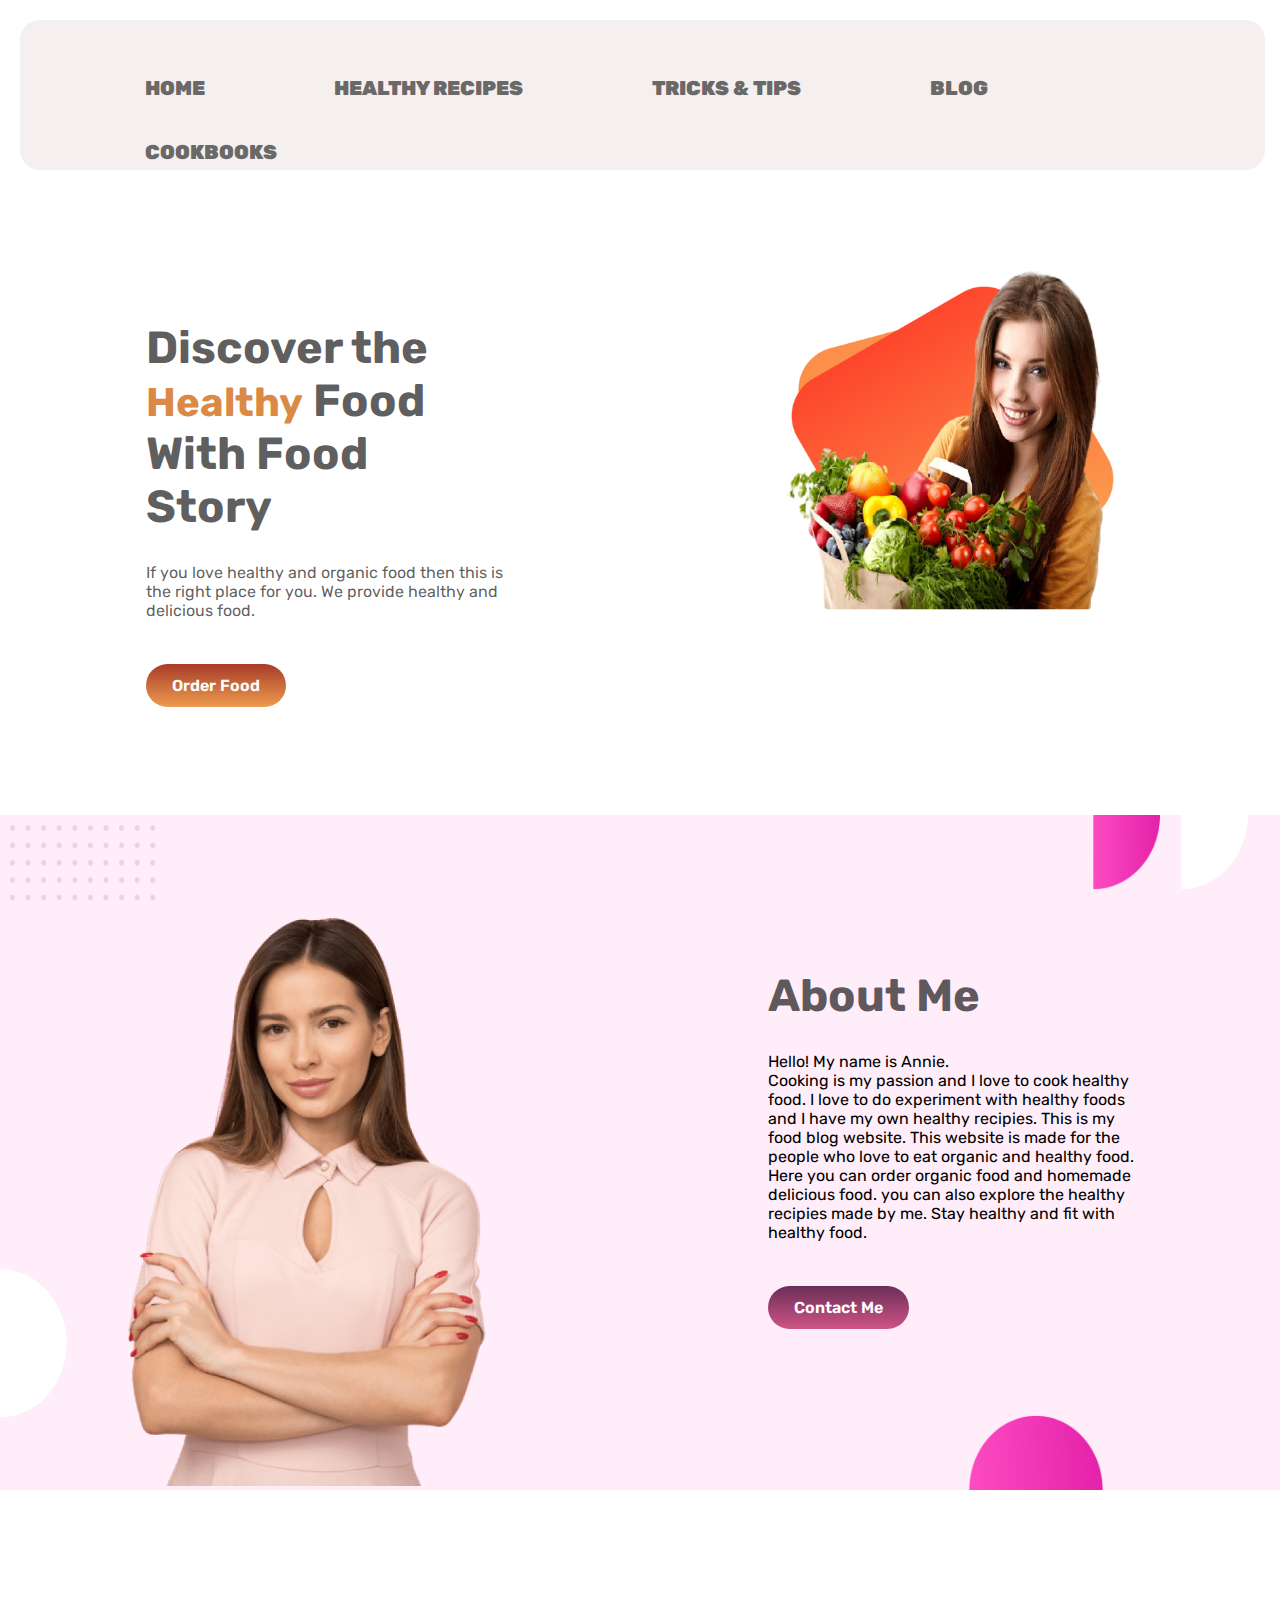
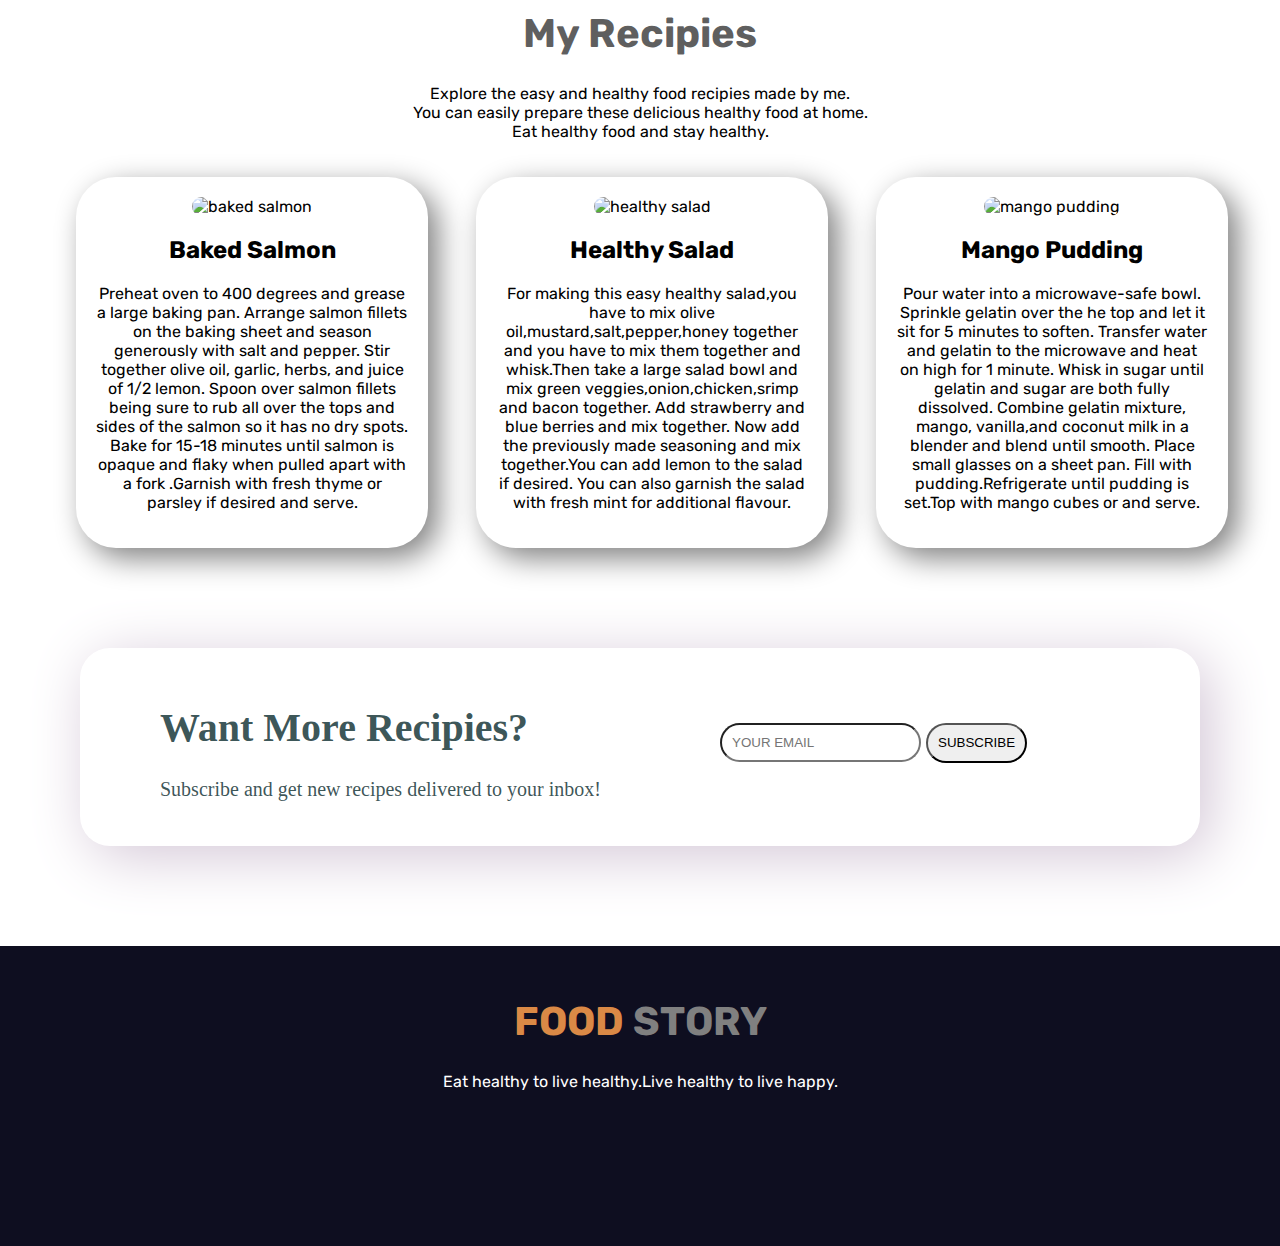
==== commit 661d7a58: "completed" ====
--- a/index.html
+++ b/index.html
@@ -81,7 +81,7 @@
             <div class="recipe-item">
                 <img src="images/mango-pudding.png" alt="mango pudding">
                 <h2>Mango Pudding</h2>
-                <p>Pour water into a microwave-safe bowl. Sprinkle gelatin over the he top and let it sit for 5 minutes to soften. Transfer water and gelatin to the microwave and heat on high for 1 minute. Whisk in sugar until gelatin and sugar are both fully dissolved. Combine gelatin mixture, mango, vanilla, and coconut milk in a blender and blend until smooth. Place small glasses on a sheet pan. Fill with pudding.Refrigerate until pudding is set.Top with mango cubes or and serve.</p>
+                <p>Pour water into a microwave-safe bowl. Sprinkle gelatin over the he top and let it sit for 5 minutes to soften. Transfer water and gelatin to the microwave and heat on high for 1 minute. Whisk in sugar until gelatin and sugar are both fully dissolved. Combine gelatin mixture, mango, vanilla,and coconut milk in a blender and blend until smooth. Place small glasses on a sheet pan. Fill with pudding.Refrigerate until pudding is set.Top with mango cubes or and serve.</p>
             </div>   
 
         </div>
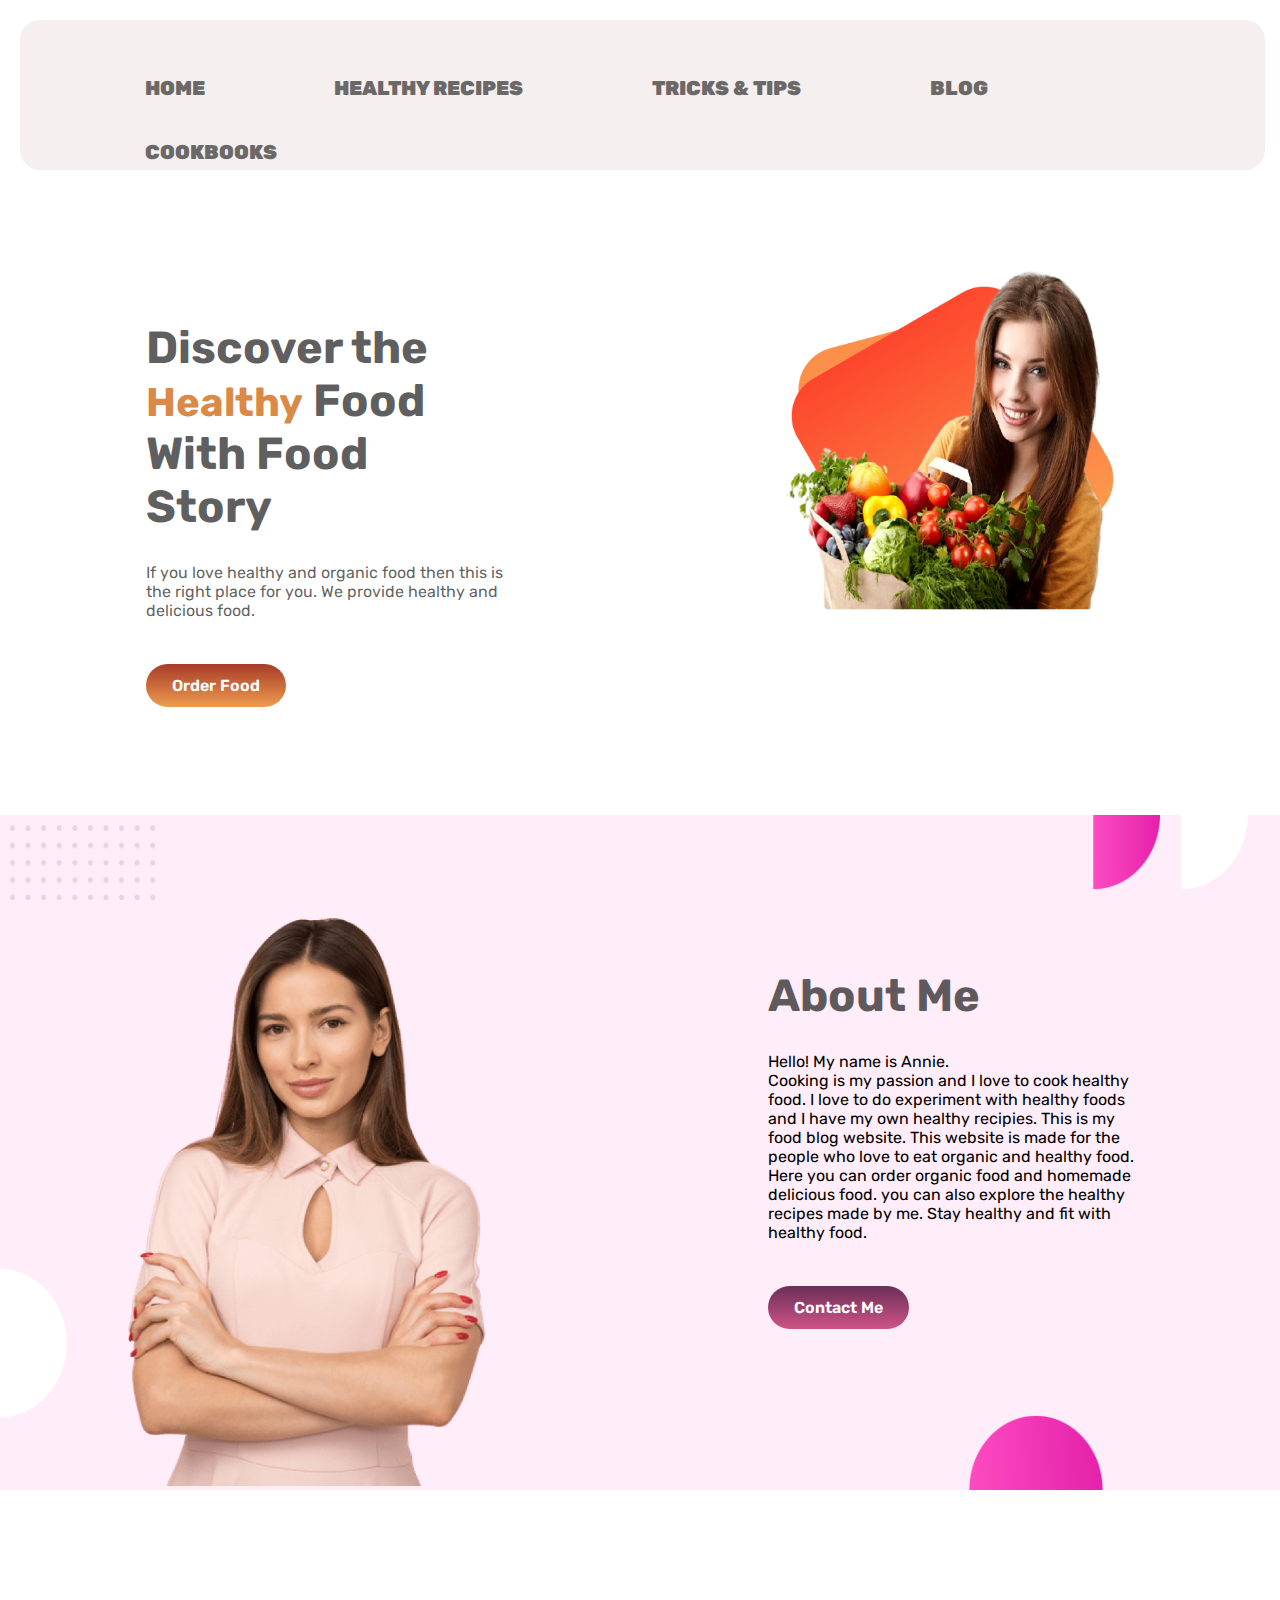
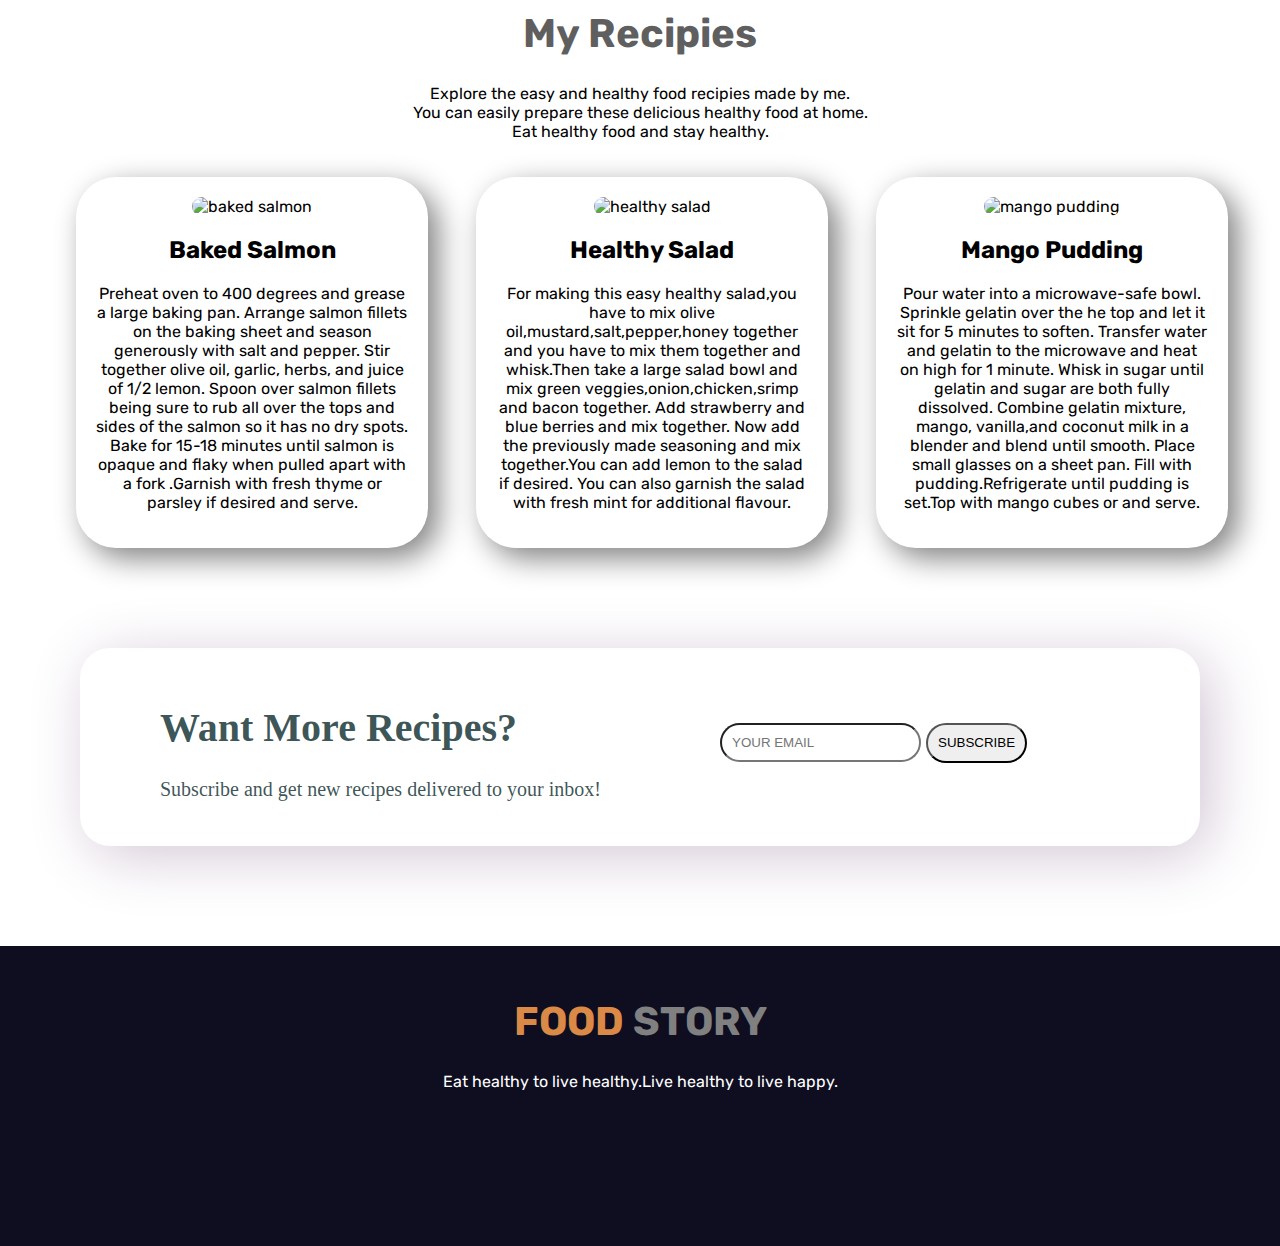
==== commit d36ee6ea: "added style" ====
--- a/index.html
+++ b/index.html
@@ -50,7 +50,7 @@
 
         <div class="half-width">
             <h1>About Me</h1>
-            <p> Hello! My name is Annie.<br>Cooking is my passion and I love to cook healthy food. I love to do experiment with healthy foods and I have my own healthy recipies. This is my food blog website. This website is made for the people who love to eat organic and healthy food. Here you can order organic food and homemade delicious food. you can also explore the healthy recipies made by me. Stay healthy and fit with healthy food. </p>
+            <p> Hello! My name is Annie.<br>Cooking is my passion and I love to cook healthy food. I love to do experiment with healthy foods and I have my own healthy recipies. This is my food blog website. This website is made for the people who love to eat organic and healthy food. Here you can order organic food and homemade delicious food. you can also explore the healthy recipes made by me. Stay healthy and fit with healthy food. </p>
             <a id="contact-button" target="_blank" href="https://github.com/nujhatfariha049">Contact Me</a> 
         </div>
 
@@ -94,7 +94,7 @@
        <div class="get-recipes flex-container ">
 
            <div class="subscribe ">
-           <h1>Want More Recipies?</h1>
+           <h1>Want More Recipes?</h1>
            <p>Subscribe and get new recipes delivered to your inbox!</p>
         </div>
 
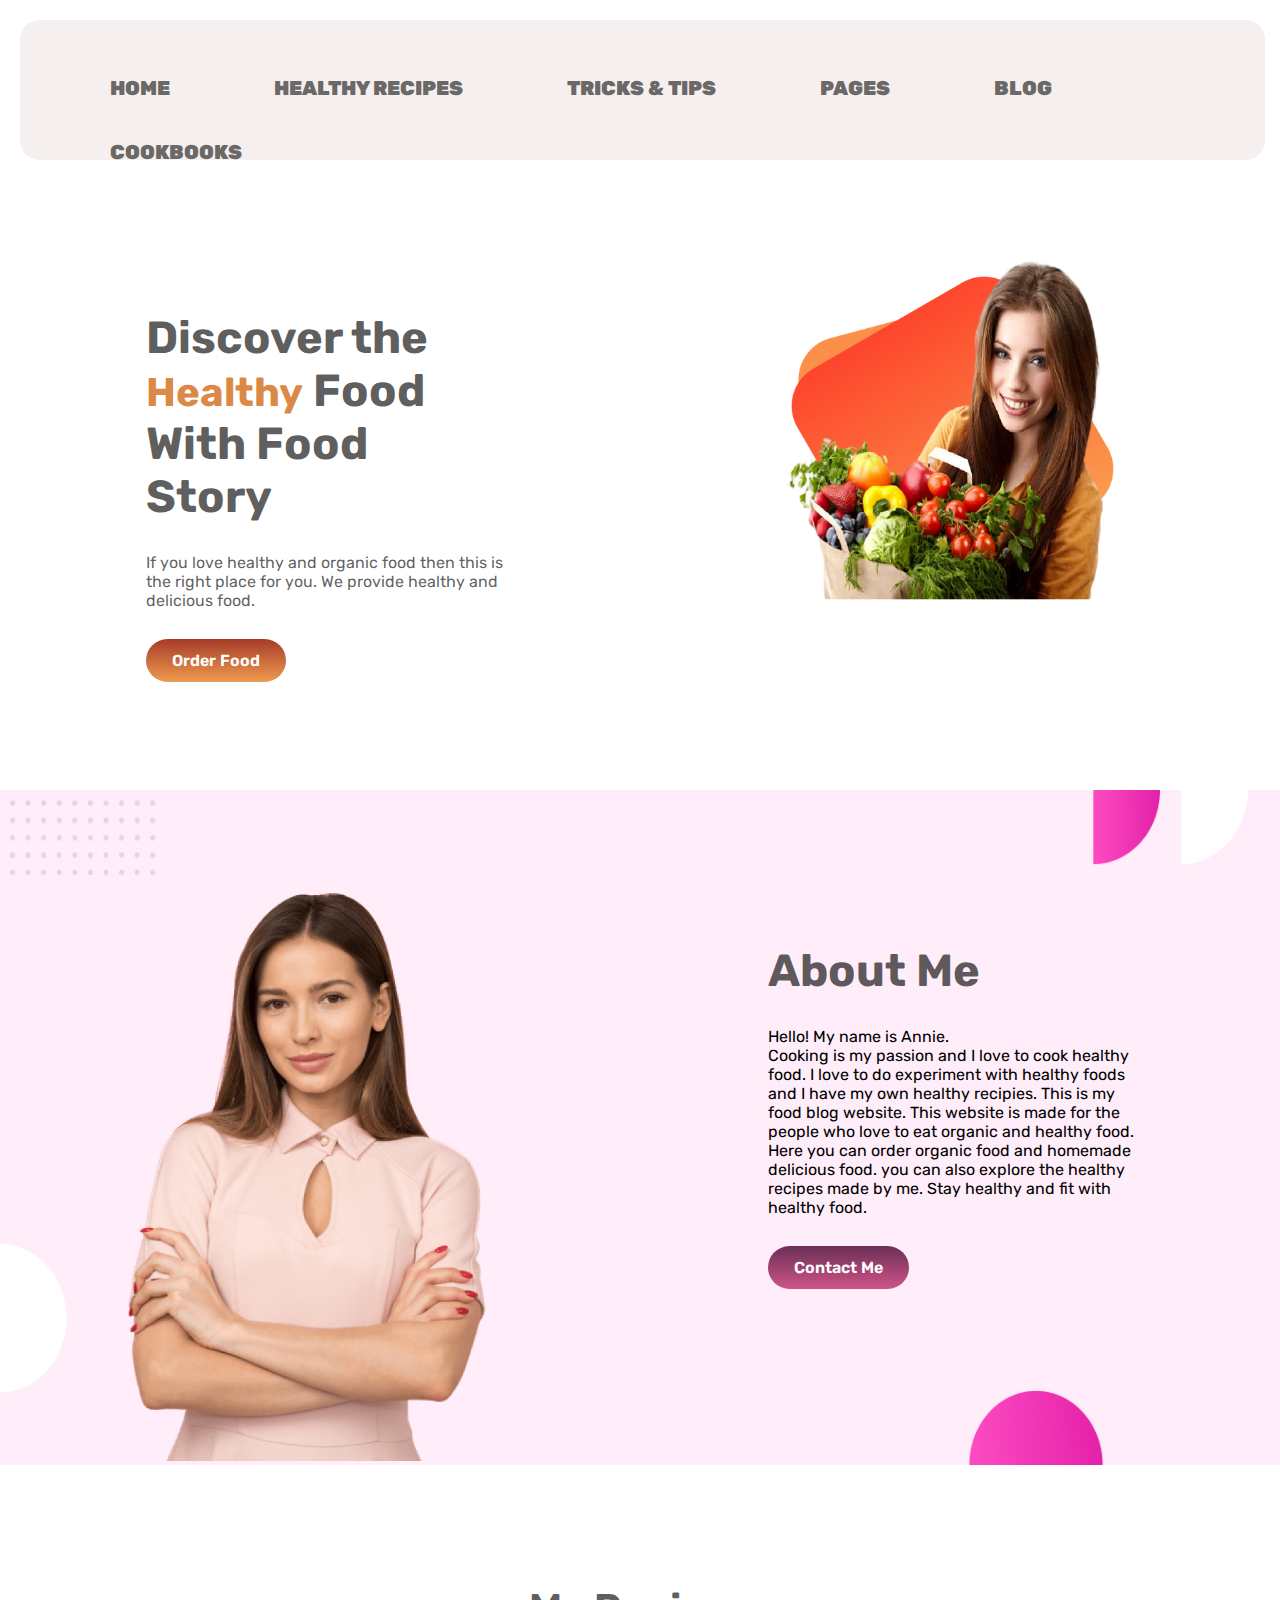
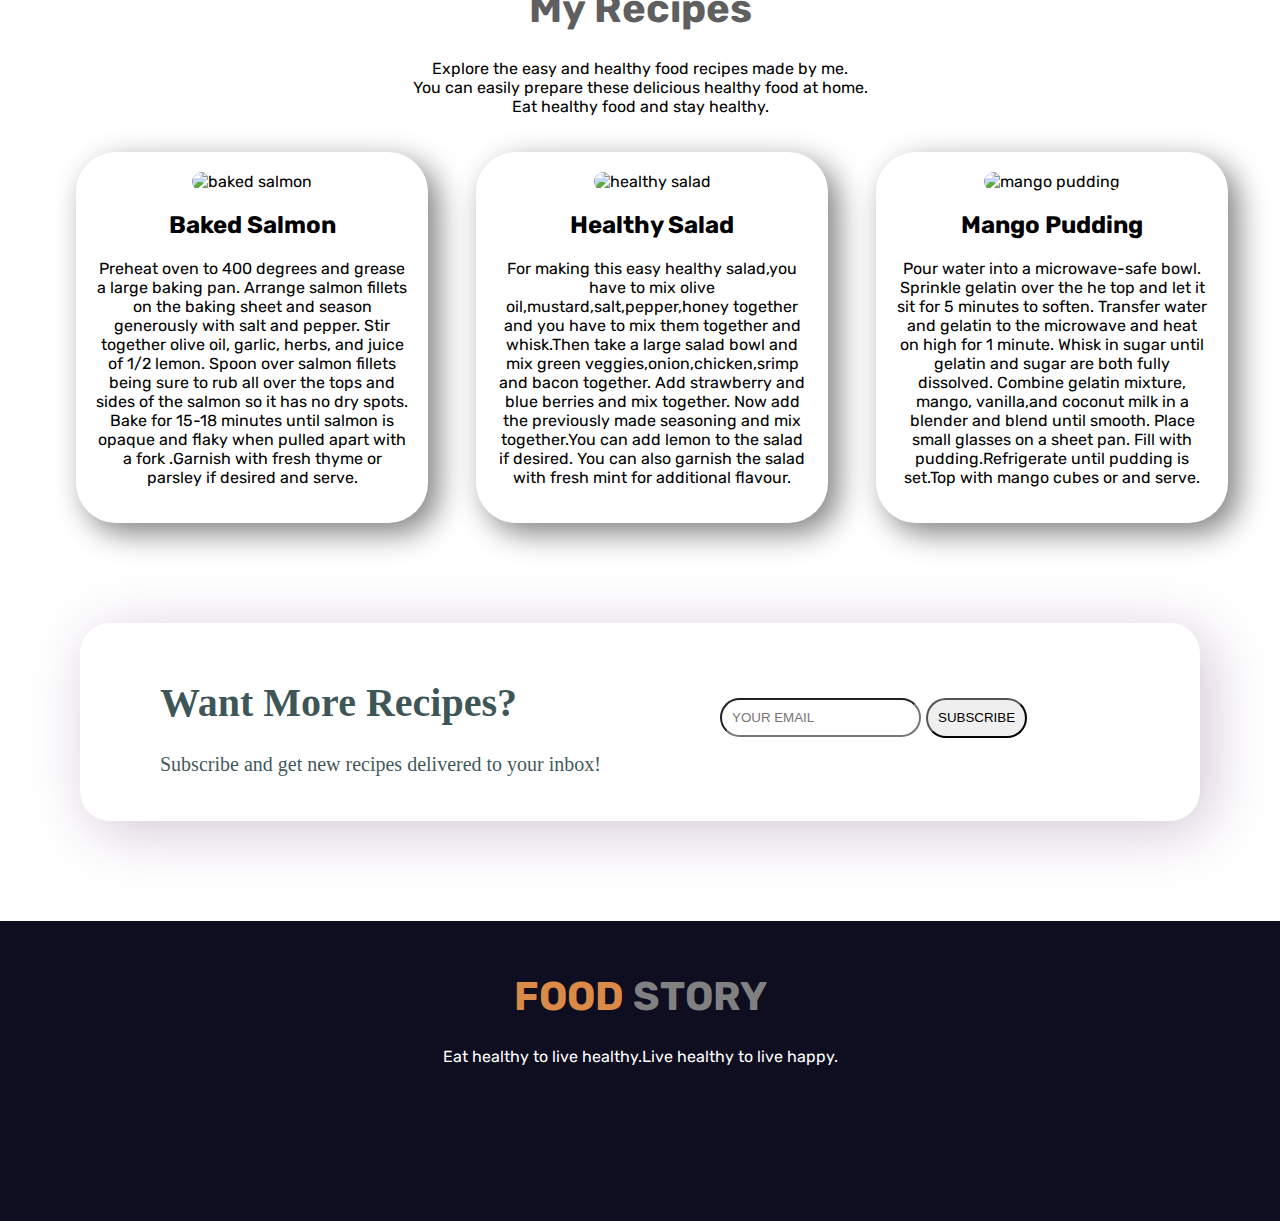
==== commit 353cebde: "styles added" ====
--- a/index.html
+++ b/index.html
@@ -20,6 +20,7 @@
                 <li><a href="#">HOME</a></li>
                 <li><a href="#">HEALTHY RECIPES</a></li>
                 <li><a href="#">TRICKS & TIPS</a></li>
+                <li><a href="#">PAGES</a></li>
                 <li><a href="#">BLOG</a></li>
                 <li><a href="#">COOKBOOKS</a></li>
             </ul>
@@ -60,8 +61,8 @@
     <section class="recipes">
 
         <div class= "My-recipes">
-        <h1>My Recipies</h1>    
-        <p>Explore the easy and healthy food recipies made by me.<br>You can easily prepare these delicious healthy food at home.<br>Eat healthy food and stay healthy.</p>
+        <h1>My Recipes</h1>    
+        <p>Explore the easy and healthy food recipes made by me.<br>You can easily prepare these delicious healthy food at home.<br>Eat healthy food and stay healthy.</p>
         </div>
 
         <div class="flex-container">
--- a/style.css
+++ b/style.css
@@ -3,14 +3,13 @@
     font-family: 'Rubik', sans-serif;
 }
 .top-section{
-
     margin-left: 20px;
     margin-bottom: 120px;
 }
 #menu{
     overflow: hidden;
     background-color: rgb(245, 239, 239);
-    height: 150px;
+    height: 140px;
     margin: 20px 15px 0px 0px;
     border-radius: 20px;
 }
@@ -22,8 +21,8 @@
     text-align: center;
     color: rgba(0, 0, 0, 0.575);
     text-decoration: none;
-    margin: 40px;
-    padding-left: 45px;
+    margin: 20px;
+    padding: 30px;
     font-size: 20px;
     font-weight: 900;
 }
@@ -46,7 +45,7 @@
 }
 .half-width p{
     width: 75%;
-    padding-bottom: 40px; 
+    padding-bottom: 25px; 
 }
 .specific-color{
     color: rgb(218, 137, 70);
